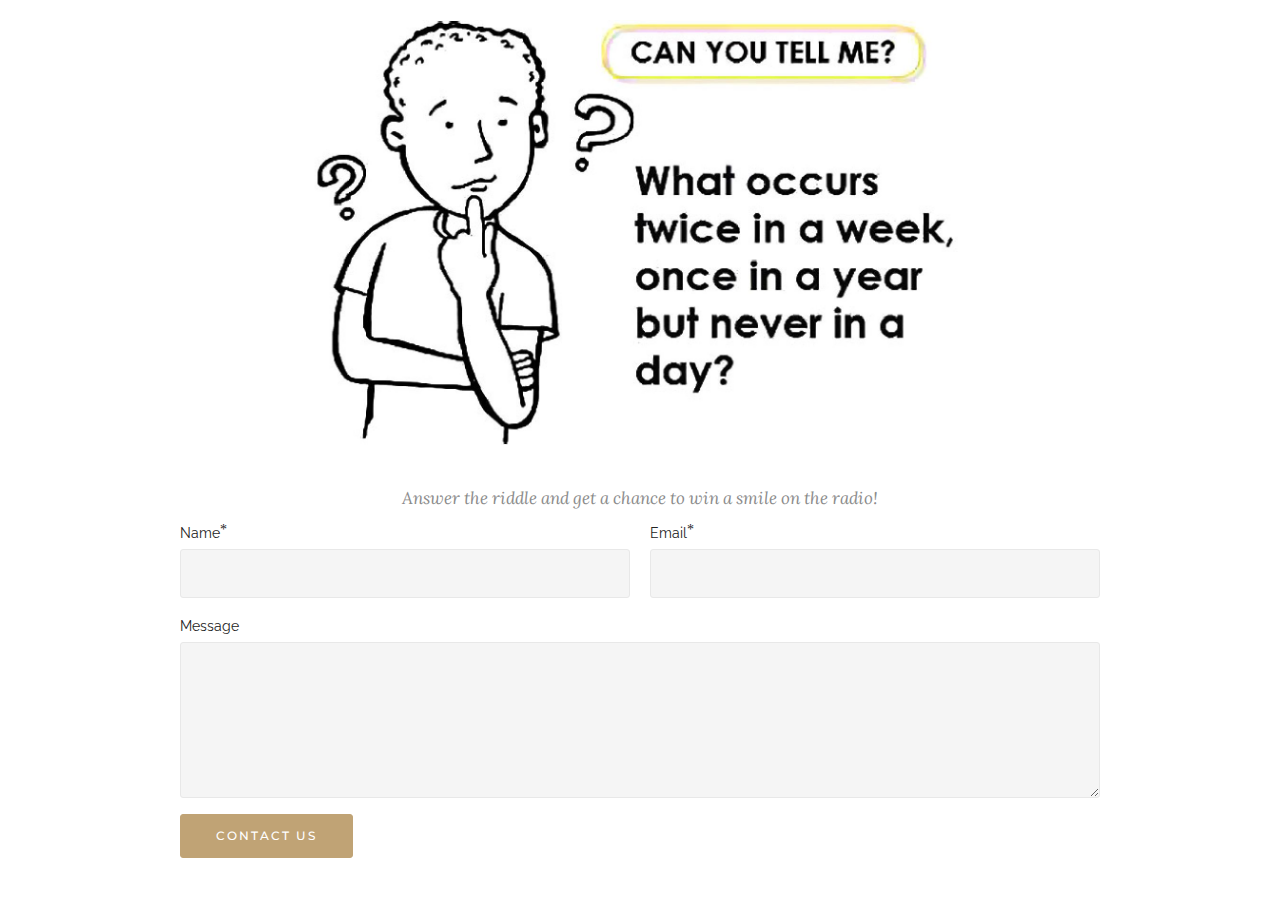
==== index.html @ 9e2e5d33 "create github pages" ====
<!DOCTYPE html>
<html>
<head>
  <!-- Site made with Mobirise Website Builder v3.9.2, https://mobirise.com -->
  <meta charset="UTF-8">
  <meta http-equiv="X-UA-Compatible" content="IE=edge">
  <meta name="generator" content="Mobirise v3.9.2, mobirise.com">
  <meta name="viewport" content="width=device-width, initial-scale=1">
  <link rel="shortcut icon" href="assets/images/logo.png" type="image/x-icon">
  <meta name="description" content="">
  
  <link rel="stylesheet" href="https://fonts.googleapis.com/css?family=Lora:400,700,400italic,700italic&amp;subset=latin">
  <link rel="stylesheet" href="https://fonts.googleapis.com/css?family=Montserrat:400,700">
  <link rel="stylesheet" href="https://fonts.googleapis.com/css?family=Raleway:100,100i,200,200i,300,300i,400,400i,500,500i,600,600i,700,700i,800,800i,900,900i">
  <link rel="stylesheet" href="assets/bootstrap-material-design-font/css/material.css">
  <link rel="stylesheet" href="assets/tether/tether.min.css">
  <link rel="stylesheet" href="assets/bootstrap/css/bootstrap.min.css">
  <link rel="stylesheet" href="assets/animate.css/animate.min.css">
  <link rel="stylesheet" href="assets/theme/css/style.css">
  <link rel="stylesheet" href="assets/mobirise/css/mbr-additional.css" type="text/css">
  
  
  
</head>
<body>
<section class="mbr-section mbr-section__container" id="image2-9" style="background-color: rgb(255, 255, 255); padding-top: 20px; padding-bottom: 0px;">
    <div class="container">
        <div class="row">
            <div class="col-xs-12">
                <figure class="mbr-figure">
                    <div><img src="assets/images/maths-picture-riddle-2-1400x893-50.jpg"></div>

                    

                </figure>
            </div>
        </div>
    </div>
</section>

<section class="engine"><a rel="external" href="https://mobirise.com">simple bootstrap website development software</a></section><section class="mbr-section" id="form1-a" style="background-color: rgb(255, 255, 255); padding-top: 40px; padding-bottom: 40px;">
    
    <div class="mbr-section mbr-section__container mbr-section__container--middle">
        <div class="container">
            <div class="row">
                <div class="col-xs-12 text-xs-center">
                    
                    <small class="mbr-section-subtitle">Answer the riddle and get a chance to win a smile on the radio!</small>
                </div>
            </div>
        </div>
    </div>
    <div class="mbr-section mbr-section-nopadding">
        <div class="container">
            <div class="row">
                <div class="col-xs-12 col-lg-10 col-lg-offset-1" data-form-type="formoid">


                    <div data-form-alert="true">
                        <div hidden="" data-form-alert-success="true" class="alert alert-form alert-success text-xs-center">Thanks for filling out form!</div>
                    </div>


                    <form action="https://mobirise.com/" method="post" data-form-title="FB riddle">

                        <input type="hidden" value="AtvTv/DSl94Gba7X67uUliCZtLLraRaxAmw75QgpPXgRv7i35AnPhquK64DOUz+htpgj+fxmVCdy1/+mXZyTJsW4uxUCZgLERECbXjyo+VyXpaiPn65mN90lAnyjS4QY" data-form-email="true">

                        <div class="row row-sm-offset">

                            <div class="col-xs-12 col-md-6">
                                <div class="form-group">
                                    <label class="form-control-label" for="form1-a-name">Name<span class="form-asterisk">*</span></label>
                                    <input type="text" class="form-control" name="name" required="" data-form-field="Name" id="form1-a-name">
                                </div>
                            </div>

                            <div class="col-xs-12 col-md-6">
                                <div class="form-group">
                                    <label class="form-control-label" for="form1-a-email">Email<span class="form-asterisk">*</span></label>
                                    <input type="email" class="form-control" name="email" required="" data-form-field="Email" id="form1-a-email">
                                </div>
                            </div>

                            

                        </div>

                        <div class="form-group">
                            <label class="form-control-label" for="form1-a-message">Message</label>
                            <textarea class="form-control" name="message" rows="7" data-form-field="Message" id="form1-a-message"></textarea>
                        </div>

                        <div><button type="submit" class="btn btn-primary">CONTACT US</button></div>

                    </form>
                </div>
            </div>
        </div>
    </div>
</section>


  <script src="assets/web/assets/jquery/jquery.min.js"></script>
  <script src="assets/tether/tether.min.js"></script>
  <script src="assets/bootstrap/js/bootstrap.min.js"></script>
  <script src="assets/smooth-scroll/SmoothScroll.js"></script>
  <script src="assets/viewportChecker/jquery.viewportchecker.js"></script>
  <script src="assets/theme/js/script.js"></script>
  <script src="assets/formoid/formoid.min.js"></script>
  
  
  <input name="animation" type="hidden">
  </body>
</html>
---- assets/bootstrap-material-design-font/css/material.css ----
@font-face {
  font-family: 'Material-Design-Icons';
  src: url('../fonts/Material-Design-Icons.eot?3ocs8m');
  src: url('../fonts/Material-Design-Icons.eot?#iefix3ocs8m') format('embedded-opentype'), url('../fonts/Material-Design-Icons.woff?3ocs8m') format('woff'), url('../fonts/Material-Design-Icons.ttf?3ocs8m') format('truetype'), url('../fonts/Material-Design-Icons.svg?3ocs8m#Material-Design-Icons') format('svg');
  font-weight: normal;
  font-style: normal;
}
[class^="mdi-"],
[class*="mdi-"] {
  speak: none;
  display: inline-block;
  font-style: normal;
  font-variant:normal;
  font-weight:normal;
  /*font-size:24px;*/
  line-height:1;
  font-family:'Material-Design-Icons' !important;
  text-rendering: auto;
  
  -webkit-font-smoothing: antialiased;
  -moz-osx-font-smoothing: grayscale;
  -webkit-transform: translate(0, 0);
      -ms-transform: translate(0, 0);
          transform: translate(0, 0);
}
[class^="mdi-"]:before,
[class*="mdi-"]:before {
  display: inline-block;
  speak: none;
  text-decoration: inherit;
}
[class^="mdi-"].pull-left,
[class*="mdi-"].pull-left {
  margin-right: .3em;
}
[class^="mdi-"].pull-right,
[class*="mdi-"].pull-right {
  margin-left: .3em;
}
[class^="mdi-"].mdi-lg:before,
[class*="mdi-"].mdi-lg:before,
[class^="mdi-"].mdi-lg:after,
[class*="mdi-"].mdi-lg:after {
  font-size: 1.33333333em;
  line-height: 0.75em;
  vertical-align: -15%;
}
[class^="mdi-"].mdi-2x:before,
[class*="mdi-"].mdi-2x:before,
[class^="mdi-"].mdi-2x:after,
[class*="mdi-"].mdi-2x:after {
  font-size: 2em;
}
[class^="mdi-"].mdi-3x:before,
[class*="mdi-"].mdi-3x:before,
[class^="mdi-"].mdi-3x:after,
[class*="mdi-"].mdi-3x:after {
  font-size: 3em;
}
[class^="mdi-"].mdi-4x:before,
[class*="mdi-"].mdi-4x:before,
[class^="mdi-"].mdi-4x:after,
[class*="mdi-"].mdi-4x:after {
  font-size: 4em;
}
[class^="mdi-"].mdi-5x:before,
[class*="mdi-"].mdi-5x:before,
[class^="mdi-"].mdi-5x:after,
[class*="mdi-"].mdi-5x:after {
  font-size: 5em;
}
[class^="mdi-device-signal-cellular-"]:after,
[class^="mdi-device-battery-"]:after,
[class^="mdi-device-battery-charging-"]:after,
[class^="mdi-device-signal-cellular-connected-no-internet-"]:after,
[class^="mdi-device-signal-wifi-"]:after,
[class^="mdi-device-signal-wifi-statusbar-not-connected"]:after,
.mdi-device-network-wifi:after {
  opacity: .3;
  position: absolute;
  left: 0;
  top: 0;
  z-index: 1;
  display: inline-block;
  speak: none;
  text-decoration: inherit;
}
[class^="mdi-device-signal-cellular-"]:after {
  content: "\e758";
}
[class^="mdi-device-battery-"]:after {
  content: "\e735";
}
[class^="mdi-device-battery-charging-"]:after {
  content: "\e733";
}
[class^="mdi-device-signal-cellular-connected-no-internet-"]:after {
  content: "\e75d";
}
[class^="mdi-device-signal-wifi-"]:after,
.mdi-device-network-wifi:after {
  content: "\e765";
}
[class^="mdi-device-signal-wifi-statusbasr-not-connected"]:after {
  content: "\e8f7";
}
.mdi-device-signal-cellular-off:after,
.mdi-device-signal-cellular-null:after,
.mdi-device-signal-cellular-no-sim:after,
.mdi-device-signal-wifi-off:after,
.mdi-device-signal-wifi-4-bar:after,
.mdi-device-signal-cellular-4-bar:after,
.mdi-device-battery-alert:after,
.mdi-device-signal-cellular-connected-no-internet-4-bar:after,
.mdi-device-battery-std:after,
.mdi-device-battery-full .mdi-device-battery-unknown:after {
  content: "";
}
.mdi-fw {
  width: 1.28571429em;
  text-align: center;
}
.mdi-ul {
  padding-left: 0;
  margin-left: 2.14285714em;
  list-style-type: none;
}
.mdi-ul > li {
  position: relative;
}
.mdi-li {
  position: absolute;
  left: -2.14285714em;
  width: 2.14285714em;
  top: 0.14285714em;
  text-align: center;
}
.mdi-li.mdi-lg {
  left: -1.85714286em;
}
.mdi-border {
  padding: .2em .25em .15em;
  border: solid 0.08em #eeeeee;
  border-radius: .1em;
}
.mdi-spin {
  -webkit-animation: mdi-spin 2s infinite linear;
  animation: mdi-spin 2s infinite linear;
  -webkit-transform-origin: 50% 50%;
  -ms-transform-origin: 50% 50%;
      transform-origin: 50% 50%;
}
.mdi-pulse {
  -webkit-animation: mdi-spin 1s steps(8) infinite;
  animation: mdi-spin 1s steps(8) infinite;
  -webkit-transform-origin: 50% 50%;
  -ms-transform-origin: 50% 50%;
      transform-origin: 50% 50%;
}
@-webkit-keyframes mdi-spin {
  0% {
    -webkit-transform: rotate(0deg);
    transform: rotate(0deg);
  }
  100% {
    -webkit-transform: rotate(359deg);
    transform: rotate(359deg);
  }
}
@keyframes mdi-spin {
  0% {
    -webkit-transform: rotate(0deg);
    transform: rotate(0deg);
  }
  100% {
    -webkit-transform: rotate(359deg);
    transform: rotate(359deg);
  }
}
.mdi-rotate-90 {
  filter: progid:DXImageTransform.Microsoft.BasicImage(rotation=1);
  -webkit-transform: rotate(90deg);
  -ms-transform: rotate(90deg);
  transform: rotate(90deg);
}
.mdi-rotate-180 {
  filter: progid:DXImageTransform.Microsoft.BasicImage(rotation=2);
  -webkit-transform: rotate(180deg);
  -ms-transform: rotate(180deg);
  transform: rotate(180deg);
}
.mdi-rotate-270 {
  filter: progid:DXImageTransform.Microsoft.BasicImage(rotation=3);
  -webkit-transform: rotate(270deg);
  -ms-transform: rotate(270deg);
  transform: rotate(270deg);
}
.mdi-flip-horizontal {
  filter: progid:DXImageTransform.Microsoft.BasicImage(rotation=0, mirror=1);
  -webkit-transform: scale(-1, 1);
  -ms-transform: scale(-1, 1);
  transform: scale(-1, 1);
}
.mdi-flip-vertical {
  filter: progid:DXImageTransform.Microsoft.BasicImage(rotation=2, mirror=1);
  -webkit-transform: scale(1, -1);
  -ms-transform: scale(1, -1);
  transform: scale(1, -1);
}
:root .mdi-rotate-90,
:root .mdi-rotate-180,
:root .mdi-rotate-270,
:root .mdi-flip-horizontal,
:root .mdi-flip-vertical {
  -webkit-filter: none;
          filter: none;
}
.mdi-stack {
  position: relative;
  display: inline-block;
  width: 2em;
  height: 2em;
  line-height: 2em;
  vertical-align: middle;
}
.mdi-stack-1x,
.mdi-stack-2x {
  position: absolute;
  left: 0;
  width: 100%;
  text-align: center;
}
.mdi-stack-1x {
  line-height: inherit;
}
.mdi-stack-2x {
  font-size: 2em;
}
.mdi-inverse {
  color: #ffffff;
}
/* Start Icons */
.mdi-action-3d-rotation:before {
  content: "\e600";
}
.mdi-action-accessibility:before {
  content: "\e601";
}
.mdi-action-account-balance-wallet:before {
  content: "\e602";
}
.mdi-action-account-balance:before {
  content: "\e603";
}
.mdi-action-account-box:before {
  content: "\e604";
}
.mdi-action-account-child:before {
  content: "\e605";
}
.mdi-action-account-circle:before {
  content: "\e606";
}
.mdi-action-add-shopping-cart:before {
  content: "\e607";
}
.mdi-action-alarm-add:before {
  content: "\e608";
}
.mdi-action-alarm-off:before {
  content: "\e609";
}
.mdi-action-alarm-on:before {
  content: "\e60a";
}
.mdi-action-alarm:before {
  content: "\e60b";
}
.mdi-action-android:before {
  content: "\e60c";
}
.mdi-action-announcement:before {
  content: "\e60d";
}
.mdi-action-aspect-ratio:before {
  content: "\e60e";
}
.mdi-action-assessment:before {
  content: "\e60f";
}
.mdi-action-assignment-ind:before {
  content: "\e610";
}
.mdi-action-assignment-late:before {
  content: "\e611";
}
.mdi-action-assignment-return:before {
  content: "\e612";
}
.mdi-action-assignment-returned:before {
  content: "\e613";
}
.mdi-action-assignment-turned-in:before {
  content: "\e614";
}
.mdi-action-assignment:before {
  content: "\e615";
}
.mdi-action-autorenew:before {
  content: "\e616";
}
.mdi-action-backup:before {
  content: "\e617";
}
.mdi-action-book:before {
  content: "\e618";
}
.mdi-action-bookmark-outline:before {
  content: "\e619";
}
.mdi-action-bookmark:before {
  content: "\e61a";
}
.mdi-action-bug-report:before {
  content: "\e61b";
}
.mdi-action-cached:before {
  content: "\e61c";
}
.mdi-action-check-circle:before {
  content: "\e61d";
}
.mdi-action-class:before {
  content: "\e61e";
}
.mdi-action-credit-card:before {
  content: "\e61f";
}
.mdi-action-dashboard:before {
  content: "\e620";
}
.mdi-action-delete:before {
  content: "\e621";
}
.mdi-action-description:before {
  content: "\e622";
}
.mdi-action-dns:before {
  content: "\e623";
}
.mdi-action-done-all:before {
  content: "\e624";
}
.mdi-action-done:before {
  content: "\e625";
}
.mdi-action-event:before {
  content: "\e626";
}
.mdi-action-exit-to-app:before {
  content: "\e627";
}
.mdi-action-explore:before {
  content: "\e628";
}
.mdi-action-extension:before {
  content: "\e629";
}
.mdi-action-face-unlock:before {
  content: "\e62a";
}
.mdi-action-favorite-outline:before {
  content: "\e62b";
}
.mdi-action-favorite:before {
  content: "\e62c";
}
.mdi-action-find-in-page:before {
  content: "\e62d";
}
.mdi-action-find-replace:before {
  content: "\e62e";
}
.mdi-action-flip-to-back:before {
  content: "\e62f";
}
.mdi-action-flip-to-front:before {
  content: "\e630";
}
.mdi-action-get-app:before {
  content: "\e631";
}
.mdi-action-grade:before {
  content: "\e632";
}
.mdi-action-group-work:before {
  content: "\e633";
}
.mdi-action-help:before {
  content: "\e634";
}
.mdi-action-highlight-remove:before {
  content: "\e635";
}
.mdi-action-history:before {
  content: "\e636";
}
.mdi-action-home:before {
  content: "\e637";
}
.mdi-action-https:before {
  content: "\e638";
}
.mdi-action-info-outline:before {
  content: "\e639";
}
.mdi-action-info:before {
  content: "\e63a";
}
.mdi-action-input:before {
  content: "\e63b";
}
.mdi-action-invert-colors:before {
  content: "\e63c";
}
.mdi-action-label-outline:before {
  content: "\e63d";
}
.mdi-action-label:before {
  content: "\e63e";
}
.mdi-action-language:before {
  content: "\e63f";
}
.mdi-action-launch:before {
  content: "\e640";
}
.mdi-action-list:before {
  content: "\e641";
}
.mdi-action-lock-open:before {
  content: "\e642";
}
.mdi-action-lock-outline:before {
  content: "\e643";
}
.mdi-action-lock:before {
  content: "\e644";
}
.mdi-action-loyalty:before {
  content: "\e645";
}
.mdi-action-markunread-mailbox:before {
  content: "\e646";
}
.mdi-action-note-add:before {
  content: "\e647";
}
.mdi-action-open-in-browser:before {
  content: "\e648";
}
.mdi-action-open-in-new:before {
  content: "\e649";
}
.mdi-action-open-with:before {
  content: "\e64a";
}
.mdi-action-pageview:before {
  content: "\e64b";
}
.mdi-action-payment:before {
  content: "\e64c";
}
.mdi-action-perm-camera-mic:before {
  content: "\e64d";
}
.mdi-action-perm-contact-cal:before {
  content: "\e64e";
}
.mdi-action-perm-data-setting:before {
  content: "\e64f";
}
.mdi-action-perm-device-info:before {
  content: "\e650";
}
.mdi-action-perm-identity:before {
  content: "\e651";
}
.mdi-action-perm-media:before {
  content: "\e652";
}
.mdi-action-perm-phone-msg:before {
  content: "\e653";
}
.mdi-action-perm-scan-wifi:before {
  content: "\e654";
}
.mdi-action-picture-in-picture:before {
  content: "\e655";
}
.mdi-action-polymer:before {
  content: "\e656";
}
.mdi-action-print:before {
  content: "\e657";
}
.mdi-action-query-builder:before {
  content: "\e658";
}
.mdi-action-question-answer:before {
  content: "\e659";
}
.mdi-action-receipt:before {
  content: "\e65a";
}
.mdi-action-redeem:before {
  content: "\e65b";
}
.mdi-action-reorder:before {
  content: "\e65c";
}
.mdi-action-report-problem:before {
  content: "\e65d";
}
.mdi-action-restore:before {
  content: "\e65e";
}
.mdi-action-room:before {
  content: "\e65f";
}
.mdi-action-schedule:before {
  content: "\e660";
}
.mdi-action-search:before {
  content: "\e661";
}
.mdi-action-settings-applications:before {
  content: "\e662";
}
.mdi-action-settings-backup-restore:before {
  content: "\e663";
}
.mdi-action-settings-bluetooth:before {
  content: "\e664";
}
.mdi-action-settings-cell:before {
  content: "\e665";
}
.mdi-action-settings-display:before {
  content: "\e666";
}
.mdi-action-settings-ethernet:before {
  content: "\e667";
}
.mdi-action-settings-input-antenna:before {
  content: "\e668";
}
.mdi-action-settings-input-component:before {
  content: "\e669";
}
.mdi-action-settings-input-composite:before {
  content: "\e66a";
}
.mdi-action-settings-input-hdmi:before {
  content: "\e66b";
}
.mdi-action-settings-input-svideo:before {
  content: "\e66c";
}
.mdi-action-settings-overscan:before {
  content: "\e66d";
}
.mdi-action-settings-phone:before {
  content: "\e66e";
}
.mdi-action-settings-power:before {
  content: "\e66f";
}
.mdi-action-settings-remote:before {
  content: "\e670";
}
.mdi-action-settings-voice:before {
  content: "\e671";
}
.mdi-action-settings:before {
  content: "\e672";
}
.mdi-action-shop-two:before {
  content: "\e673";
}
.mdi-action-shop:before {
  content: "\e674";
}
.mdi-action-shopping-basket:before {
  content: "\e675";
}
.mdi-action-shopping-cart:before {
  content: "\e676";
}
.mdi-action-speaker-notes:before {
  content: "\e677";
}
.mdi-action-spellcheck:before {
  content: "\e678";
}
.mdi-action-star-rate:before {
  content: "\e679";
}
.mdi-action-stars:before {
  content: "\e67a";
}
.mdi-action-store:before {
  content: "\e67b";
}
.mdi-action-subject:before {
  content: "\e67c";
}
.mdi-action-supervisor-account:before {
  content: "\e67d";
}
.mdi-action-swap-horiz:before {
  content: "\e67e";
}
.mdi-action-swap-vert-circle:before {
  content: "\e67f";
}
.mdi-action-swap-vert:before {
  content: "\e680";
}
.mdi-action-system-update-tv:before {
  content: "\e681";
}
.mdi-action-tab-unselected:before {
  content: "\e682";
}
.mdi-action-tab:before {
  content: "\e683";
}
.mdi-action-theaters:before {
  content: "\e684";
}
.mdi-action-thumb-down:before {
  content: "\e685";
}
.mdi-action-thumb-up:before {
  content: "\e686";
}
.mdi-action-thumbs-up-down:before {
  content: "\e687";
}
.mdi-action-toc:before {
  content: "\e688";
}
.mdi-action-today:before {
  content: "\e689";
}
.mdi-action-track-changes:before {
  content: "\e68a";
}
.mdi-action-translate:before {
  content: "\e68b";
}
.mdi-action-trending-down:before {
  content: "\e68c";
}
.mdi-action-trending-neutral:before {
  content: "\e68d";
}
.mdi-action-trending-up:before {
  content: "\e68e";
}
.mdi-action-turned-in-not:before {
  content: "\e68f";
}
.mdi-action-turned-in:before {
  content: "\e690";
}
.mdi-action-verified-user:before {
  content: "\e691";
}
.mdi-action-view-agenda:before {
  content: "\e692";
}
.mdi-action-view-array:before {
  content: "\e693";
}
.mdi-action-view-carousel:before {
  content: "\e694";
}
.mdi-action-view-column:before {
  content: "\e695";
}
.mdi-action-view-day:before {
  content: "\e696";
}
.mdi-action-view-headline:before {
  content: "\e697";
}
.mdi-action-view-list:before {
  content: "\e698";
}
.mdi-action-view-module:before {
  content: "\e699";
}
.mdi-action-view-quilt:before {
  content: "\e69a";
}
.mdi-action-view-stream:before {
  content: "\e69b";
}
.mdi-action-view-week:before {
  content: "\e69c";
}
.mdi-action-visibility-off:before {
  content: "\e69d";
}
.mdi-action-visibility:before {
  content: "\e69e";
}
.mdi-action-wallet-giftcard:before {
  content: "\e69f";
}
.mdi-action-wallet-membership:before {
  content: "\e6a0";
}
.mdi-action-wallet-travel:before {
  content: "\e6a1";
}
.mdi-action-work:before {
  content: "\e6a2";
}
.mdi-alert-error:before {
  content: "\e6a3";
}
.mdi-alert-warning:before {
  content: "\e6a4";
}
.mdi-av-album:before {
  content: "\e6a5";
}
.mdi-av-closed-caption:before {
  content: "\e6a6";
}
.mdi-av-equalizer:before {
  content: "\e6a7";
}
.mdi-av-explicit:before {
  content: "\e6a8";
}
.mdi-av-fast-forward:before {
  content: "\e6a9";
}
.mdi-av-fast-rewind:before {
  content: "\e6aa";
}
.mdi-av-games:before {
  content: "\e6ab";
}
.mdi-av-hearing:before {
  content: "\e6ac";
}
.mdi-av-high-quality:before {
  content: "\e6ad";
}
.mdi-av-loop:before {
  content: "\e6ae";
}
.mdi-av-mic-none:before {
  content: "\e6af";
}
.mdi-av-mic-off:before {
  content: "\e6b0";
}
.mdi-av-mic:before {
  content: "\e6b1";
}
.mdi-av-movie:before {
  content: "\e6b2";
}
.mdi-av-my-library-add:before {
  content: "\e6b3";
}
.mdi-av-my-library-books:before {
  content: "\e6b4";
}
.mdi-av-my-library-music:before {
  content: "\e6b5";
}
.mdi-av-new-releases:before {
  content: "\e6b6";
}
.mdi-av-not-interested:before {
  content: "\e6b7";
}
.mdi-av-pause-circle-fill:before {
  content: "\e6b8";
}
.mdi-av-pause-circle-outline:before {
  content: "\e6b9";
}
.mdi-av-pause:before {
  content: "\e6ba";
}
.mdi-av-play-arrow:before {
  content: "\e6bb";
}
.mdi-av-play-circle-fill:before {
  content: "\e6bc";
}
.mdi-av-play-circle-outline:before {
  content: "\e6bd";
}
.mdi-av-play-shopping-bag:before {
  content: "\e6be";
}
.mdi-av-playlist-add:before {
  content: "\e6bf";
}
.mdi-av-queue-music:before {
  content: "\e6c0";
}
.mdi-av-queue:before {
  content: "\e6c1";
}
.mdi-av-radio:before {
  content: "\e6c2";
}
.mdi-av-recent-actors:before {
  content: "\e6c3";
}
.mdi-av-repeat-one:before {
  content: "\e6c4";
}
.mdi-av-repeat:before {
  content: "\e6c5";
}
.mdi-av-replay:before {
  content: "\e6c6";
}
.mdi-av-shuffle:before {
  content: "\e6c7";
}
.mdi-av-skip-next:before {
  content: "\e6c8";
}
.mdi-av-skip-previous:before {
  content: "\e6c9";
}
.mdi-av-snooze:before {
  content: "\e6ca";
}
.mdi-av-stop:before {
  content: "\e6cb";
}
.mdi-av-subtitles:before {
  content: "\e6cc";
}
.mdi-av-surround-sound:before {
  content: "\e6cd";
}
.mdi-av-timer:before {
  content: "\e6ce";
}
.mdi-av-video-collection:before {
  content: "\e6cf";
}
.mdi-av-videocam-off:before {
  content: "\e6d0";
}
.mdi-av-videocam:before {
  content: "\e6d1";
}
.mdi-av-volume-down:before {
  content: "\e6d2";
}
.mdi-av-volume-mute:before {
  content: "\e6d3";
}
.mdi-av-volume-off:before {
  content: "\e6d4";
}
.mdi-av-volume-up:before {
  content: "\e6d5";
}
.mdi-av-web:before {
  content: "\e6d6";
}
.mdi-communication-business:before {
  content: "\e6d7";
}
.mdi-communication-call-end:before {
  content: "\e6d8";
}
.mdi-communication-call-made:before {
  content: "\e6d9";
}
.mdi-communication-call-merge:before {
  content: "\e6da";
}
.mdi-communication-call-missed:before {
  content: "\e6db";
}
.mdi-communication-call-received:before {
  content: "\e6dc";
}
.mdi-communication-call-split:before {
  content: "\e6dd";
}
.mdi-communication-call:before {
  content: "\e6de";
}
.mdi-communication-chat:before {
  content: "\e6df";
}
.mdi-communication-clear-all:before {
  content: "\e6e0";
}
.mdi-communication-comment:before {
  content: "\e6e1";
}
.mdi-communication-contacts:before {
  content: "\e6e2";
}
.mdi-communication-dialer-sip:before {
  content: "\e6e3";
}
.mdi-communication-dialpad:before {
  content: "\e6e4";
}
.mdi-communication-dnd-on:before {
  content: "\e6e5";
}
.mdi-communication-email:before {
  content: "\e6e6";
}
.mdi-communication-forum:before {
  content: "\e6e7";
}
.mdi-communication-import-export:before {
  content: "\e6e8";
}
.mdi-communication-invert-colors-off:before {
  content: "\e6e9";
}
.mdi-communication-invert-colors-on:before {
  content: "\e6ea";
}
.mdi-communication-live-help:before {
  content: "\e6eb";
}
.mdi-communication-location-off:before {
  content: "\e6ec";
}
.mdi-communication-location-on:before {
  content: "\e6ed";
}
.mdi-communication-message:before {
  content: "\e6ee";
}
.mdi-communication-messenger:before {
  content: "\e6ef";
}
.mdi-communication-no-sim:before {
  content: "\e6f0";
}
.mdi-communication-phone:before {
  content: "\e6f1";
}
.mdi-communication-portable-wifi-off:before {
  content: "\e6f2";
}
.mdi-communication-quick-contacts-dialer:before {
  content: "\e6f3";
}
.mdi-communication-quick-contacts-mail:before {
  content: "\e6f4";
}
.mdi-communication-ring-volume:before {
  content: "\e6f5";
}
.mdi-communication-stay-current-landscape:before {
  content: "\e6f6";
}
.mdi-communication-stay-current-portrait:before {
  content: "\e6f7";
}
.mdi-communication-stay-primary-landscape:before {
  content: "\e6f8";
}
.mdi-communication-stay-primary-portrait:before {
  content: "\e6f9";
}
.mdi-communication-swap-calls:before {
  content: "\e6fa";
}
.mdi-communication-textsms:before {
  content: "\e6fb";
}
.mdi-communication-voicemail:before {
  content: "\e6fc";
}
.mdi-communication-vpn-key:before {
  content: "\e6fd";
}
.mdi-content-add-box:before {
  content: "\e6fe";
}
.mdi-content-add-circle-outline:before {
  content: "\e6ff";
}
.mdi-content-add-circle:before {
  content: "\e700";
}
.mdi-content-add:before {
  content: "\e701";
}
.mdi-content-archive:before {
  content: "\e702";
}
.mdi-content-backspace:before {
  content: "\e703";
}
.mdi-content-block:before {
  content: "\e704";
}
.mdi-content-clear:before {
  content: "\e705";
}
.mdi-content-content-copy:before {
  content: "\e706";
}
.mdi-content-content-cut:before {
  content: "\e707";
}
.mdi-content-content-paste:before {
  content: "\e708";
}
.mdi-content-create:before {
  content: "\e709";
}
.mdi-content-drafts:before {
  content: "\e70a";
}
.mdi-content-filter-list:before {
  content: "\e70b";
}
.mdi-content-flag:before {
  content: "\e70c";
}
.mdi-content-forward:before {
  content: "\e70d";
}
.mdi-content-gesture:before {
  content: "\e70e";
}
.mdi-content-inbox:before {
  content: "\e70f";
}
.mdi-content-link:before {
  content: "\e710";
}
.mdi-content-mail:before {
  content: "\e711";
}
.mdi-content-markunread:before {
  content: "\e712";
}
.mdi-content-redo:before {
  content: "\e713";
}
.mdi-content-remove-circle-outline:before {
  content: "\e714";
}
.mdi-content-remove-circle:before {
  content: "\e715";
}
.mdi-content-remove:before {
  content: "\e716";
}
.mdi-content-reply-all:before {
  content: "\e717";
}
.mdi-content-reply:before {
  content: "\e718";
}
.mdi-content-report:before {
  content: "\e719";
}
.mdi-content-save:before {
  content: "\e71a";
}
.mdi-content-select-all:before {
  content: "\e71b";
}
.mdi-content-send:before {
  content: "\e71c";
}
.mdi-content-sort:before {
  content: "\e71d";
}
.mdi-content-text-format:before {
  content: "\e71e";
}
.mdi-content-undo:before {
  content: "\e71f";
}
.mdi-editor-attach-file:before {
  content: "\e776";
}
.mdi-editor-attach-money:before {
  content: "\e777";
}
.mdi-editor-border-all:before {
  content: "\e778";
}
.mdi-editor-border-bottom:before {
  content: "\e779";
}
.mdi-editor-border-clear:before {
  content: "\e77a";
}
.mdi-editor-border-color:before {
  content: "\e77b";
}
.mdi-editor-border-horizontal:before {
  content: "\e77c";
}
.mdi-editor-border-inner:before {
  content: "\e77d";
}
.mdi-editor-border-left:before {
  content: "\e77e";
}
.mdi-editor-border-outer:before {
  content: "\e77f";
}
.mdi-editor-border-right:before {
  content: "\e780";
}
.mdi-editor-border-style:before {
  content: "\e781";
}
.mdi-editor-border-top:before {
  content: "\e782";
}
.mdi-editor-border-vertical:before {
  content: "\e783";
}
.mdi-editor-format-align-center:before {
  content: "\e784";
}
.mdi-editor-format-align-justify:before {
  content: "\e785";
}
.mdi-editor-format-align-left:before {
  content: "\e786";
}
.mdi-editor-format-align-right:before {
  content: "\e787";
}
.mdi-editor-format-bold:before {
  content: "\e788";
}
.mdi-editor-format-clear:before {
  content: "\e789";
}
.mdi-editor-format-color-fill:before {
  content: "\e78a";
}
.mdi-editor-format-color-reset:before {
  content: "\e78b";
}
.mdi-editor-format-color-text:before {
  content: "\e78c";
}
.mdi-editor-format-indent-decrease:before {
  content: "\e78d";
}
.mdi-editor-format-indent-increase:before {
  content: "\e78e";
}
.mdi-editor-format-italic:before {
  content: "\e78f";
}
.mdi-editor-format-line-spacing:before {
  content: "\e790";
}
.mdi-editor-format-list-bulleted:before {
  content: "\e791";
}
.mdi-editor-format-list-numbered:before {
  content: "\e792";
}
.mdi-editor-format-paint:before {
  content: "\e793";
}
.mdi-editor-format-quote:before {
  content: "\e794";
}
.mdi-editor-format-size:before {
  content: "\e795";
}
.mdi-editor-format-strikethrough:before {
  content: "\e796";
}
.mdi-editor-format-textdirection-l-to-r:before {
  content: "\e797";
}
.mdi-editor-format-textdirection-r-to-l:before {
  content: "\e798";
}
.mdi-editor-format-underline:before {
  content: "\e799";
}
.mdi-editor-functions:before {
  content: "\e79a";
}
.mdi-editor-insert-chart:before {
  content: "\e79b";
}
.mdi-editor-insert-comment:before {
  content: "\e79c";
}
.mdi-editor-insert-drive-file:before {
  content: "\e79d";
}
.mdi-editor-insert-emoticon:before {
  content: "\e79e";
}
.mdi-editor-insert-invitation:before {
  content: "\e79f";
}
.mdi-editor-insert-link:before {
  content: "\e7a0";
}
.mdi-editor-insert-photo:before {
  content: "\e7a1";
}
.mdi-editor-merge-type:before {
  content: "\e7a2";
}
.mdi-editor-mode-comment:before {
  content: "\e7a3";
}
.mdi-editor-mode-edit:before {
  content: "\e7a4";
}
.mdi-editor-publish:before {
  content: "\e7a5";
}
.mdi-editor-vertical-align-bottom:before {
  content: "\e7a6";
}
.mdi-editor-vertical-align-center:before {
  content: "\e7a7";
}
.mdi-editor-vertical-align-top:before {
  content: "\e7a8";
}
.mdi-editor-wrap-text:before {
  content: "\e7a9";
}
.mdi-file-attachment:before {
  content: "\e7aa";
}
.mdi-file-cloud-circle:before {
  content: "\e7ab";
}
.mdi-file-cloud-done:before {
  content: "\e7ac";
}
.mdi-file-cloud-download:before {
  content: "\e7ad";
}
.mdi-file-cloud-off:before {
  content: "\e7ae";
}
.mdi-file-cloud-queue:before {
  content: "\e7af";
}
.mdi-file-cloud-upload:before {
  content: "\e7b0";
}
.mdi-file-cloud:before {
  content: "\e7b1";
}
.mdi-file-file-download:before {
  content: "\e7b2";
}
.mdi-file-file-upload:before {
  content: "\e7b3";
}
.mdi-file-folder-open:before {
  content: "\e7b4";
}
.mdi-file-folder-shared:before {
  content: "\e7b5";
}
.mdi-file-folder:before {
  content: "\e7b6";
}
.mdi-device-access-alarm:before {
  content: "\e720";
}
.mdi-device-access-alarms:before {
  content: "\e721";
}
.mdi-device-access-time:before {
  content: "\e722";
}
.mdi-device-add-alarm:before {
  content: "\e723";
}
.mdi-device-airplanemode-off:before {
  content: "\e724";
}
.mdi-device-airplanemode-on:before {
  content: "\e725";
}
.mdi-device-battery-20:before {
  content: "\e726";
}
.mdi-device-battery-30:before {
  content: "\e727";
}
.mdi-device-battery-50:before {
  content: "\e728";
}
.mdi-device-battery-60:before {
  content: "\e729";
}
.mdi-device-battery-80:before {
  content: "\e72a";
}
.mdi-device-battery-90:before {
  content: "\e72b";
}
.mdi-device-battery-alert:before {
  content: "\e72c";
}
.mdi-device-battery-charging-20:before {
  content: "\e72d";
}
.mdi-device-battery-charging-30:before {
  content: "\e72e";
}
.mdi-device-battery-charging-50:before {
  content: "\e72f";
}
.mdi-device-battery-charging-60:before {
  content: "\e730";
}
.mdi-device-battery-charging-80:before {
  content: "\e731";
}
.mdi-device-battery-charging-90:before {
  content: "\e732";
}
.mdi-device-battery-charging-full:before {
  content: "\e733";
}
.mdi-device-battery-full:before {
  content: "\e734";
}
.mdi-device-battery-std:before {
  content: "\e735";
}
.mdi-device-battery-unknown:before {
  content: "\e736";
}
.mdi-device-bluetooth-connected:before {
  content: "\e737";
}
.mdi-device-bluetooth-disabled:before {
  content: "\e738";
}
.mdi-device-bluetooth-searching:before {
  content: "\e739";
}
.mdi-device-bluetooth:before {
  content: "\e73a";
}
.mdi-device-brightness-auto:before {
  content: "\e73b";
}
.mdi-device-brightness-high:before {
  content: "\e73c";
}
.mdi-device-brightness-low:before {
  content: "\e73d";
}
.mdi-device-brightness-medium:before {
  content: "\e73e";
}
.mdi-device-data-usage:before {
  content: "\e73f";
}
.mdi-device-developer-mode:before {
  content: "\e740";
}
.mdi-device-devices:before {
  content: "\e741";
}
.mdi-device-dvr:before {
  content: "\e742";
}
.mdi-device-gps-fixed:before {
  content: "\e743";
}
.mdi-device-gps-not-fixed:before {
  content: "\e744";
}
.mdi-device-gps-off:before {
  content: "\e745";
}
.mdi-device-location-disabled:before {
  content: "\e746";
}
.mdi-device-location-searching:before {
  content: "\e747";
}
.mdi-device-multitrack-audio:before {
  content: "\e748";
}
.mdi-device-network-cell:before {
  content: "\e749";
}
.mdi-device-network-wifi:before {
  content: "\e74a";
}
.mdi-device-nfc:before {
  content: "\e74b";
}
.mdi-device-now-wallpaper:before {
  content: "\e74c";
}
.mdi-device-now-widgets:before {
  content: "\e74d";
}
.mdi-device-screen-lock-landscape:before {
  content: "\e74e";
}
.mdi-device-screen-lock-portrait:before {
  content: "\e74f";
}
.mdi-device-screen-lock-rotation:before {
  content: "\e750";
}
.mdi-device-screen-rotation:before {
  content: "\e751";
}
.mdi-device-sd-storage:before {
  content: "\e752";
}
.mdi-device-settings-system-daydream:before {
  content: "\e753";
}
.mdi-device-signal-cellular-0-bar:before {
  content: "\e754";
}
.mdi-device-signal-cellular-1-bar:before {
  content: "\e755";
}
.mdi-device-signal-cellular-2-bar:before {
  content: "\e756";
}
.mdi-device-signal-cellular-3-bar:before {
  content: "\e757";
}
.mdi-device-signal-cellular-4-bar:before {
  content: "\e758";
}
.mdi-signal-wifi-statusbar-connected-no-internet-after:before {
  content: "\e8f6";
}
.mdi-device-signal-cellular-connected-no-internet-0-bar:before {
  content: "\e759";
}
.mdi-device-signal-cellular-connected-no-internet-1-bar:before {
  content: "\e75a";
}
.mdi-device-signal-cellular-connected-no-internet-2-bar:before {
  content: "\e75b";
}
.mdi-device-signal-cellular-connected-no-internet-3-bar:before {
  content: "\e75c";
}
.mdi-device-signal-cellular-connected-no-internet-4-bar:before {
  content: "\e75d";
}
.mdi-device-signal-cellular-no-sim:before {
  content: "\e75e";
}
.mdi-device-signal-cellular-null:before {
  content: "\e75f";
}
.mdi-device-signal-cellular-off:before {
  content: "\e760";
}
.mdi-device-signal-wifi-0-bar:before {
  content: "\e761";
}
.mdi-device-signal-wifi-1-bar:before {
  content: "\e762";
}
.mdi-device-signal-wifi-2-bar:before {
  content: "\e763";
}
.mdi-device-signal-wifi-3-bar:before {
  content: "\e764";
}
.mdi-device-signal-wifi-4-bar:before {
  content: "\e765";
}
.mdi-device-signal-wifi-off:before {
  content: "\e766";
}
.mdi-device-signal-wifi-statusbar-1-bar:before {
  content: "\e767";
}
.mdi-device-signal-wifi-statusbar-2-bar:before {
  content: "\e768";
}
.mdi-device-signal-wifi-statusbar-3-bar:before {
  content: "\e769";
}
.mdi-device-signal-wifi-statusbar-4-bar:before {
  content: "\e76a";
}
.mdi-device-signal-wifi-statusbar-connected-no-internet-:before {
  content: "\e76b";
}
.mdi-device-signal-wifi-statusbar-connected-no-internet:before {
  content: "\e76f";
}
.mdi-device-signal-wifi-statusbar-connected-no-internet-2:before {
  content: "\e76c";
}
.mdi-device-signal-wifi-statusbar-connected-no-internet-3:before {
  content: "\e76d";
}
.mdi-device-signal-wifi-statusbar-connected-no-internet-4:before {
  content: "\e76e";
}
.mdi-signal-wifi-statusbar-not-connected-after:before {
  content: "\e8f7";
}
.mdi-device-signal-wifi-statusbar-not-connected:before {
  content: "\e770";
}
.mdi-device-signal-wifi-statusbar-null:before {
  content: "\e771";
}
.mdi-device-storage:before {
  content: "\e772";
}
.mdi-device-usb:before {
  content: "\e773";
}
.mdi-device-wifi-lock:before {
  content: "\e774";
}
.mdi-device-wifi-tethering:before {
  content: "\e775";
}
.mdi-hardware-cast-connected:before {
  content: "\e7b7";
}
.mdi-hardware-cast:before {
  content: "\e7b8";
}
.mdi-hardware-computer:before {
  content: "\e7b9";
}
.mdi-hardware-desktop-mac:before {
  content: "\e7ba";
}
.mdi-hardware-desktop-windows:before {
  content: "\e7bb";
}
.mdi-hardware-dock:before {
  content: "\e7bc";
}
.mdi-hardware-gamepad:before {
  content: "\e7bd";
}
.mdi-hardware-headset-mic:before {
  content: "\e7be";
}
.mdi-hardware-headset:before {
  content: "\e7bf";
}
.mdi-hardware-keyboard-alt:before {
  content: "\e7c0";
}
.mdi-hardware-keyboard-arrow-down:before {
  content: "\e7c1";
}
.mdi-hardware-keyboard-arrow-left:before {
  content: "\e7c2";
}
.mdi-hardware-keyboard-arrow-right:before {
  content: "\e7c3";
}
.mdi-hardware-keyboard-arrow-up:before {
  content: "\e7c4";
}
.mdi-hardware-keyboard-backspace:before {
  content: "\e7c5";
}
.mdi-hardware-keyboard-capslock:before {
  content: "\e7c6";
}
.mdi-hardware-keyboard-control:before {
  content: "\e7c7";
}
.mdi-hardware-keyboard-hide:before {
  content: "\e7c8";
}
.mdi-hardware-keyboard-return:before {
  content: "\e7c9";
}
.mdi-hardware-keyboard-tab:before {
  content: "\e7ca";
}
.mdi-hardware-keyboard-voice:before {
  content: "\e7cb";
}
.mdi-hardware-keyboard:before {
  content: "\e7cc";
}
.mdi-hardware-laptop-chromebook:before {
  content: "\e7cd";
}
.mdi-hardware-laptop-mac:before {
  content: "\e7ce";
}
.mdi-hardware-laptop-windows:before {
  content: "\e7cf";
}
.mdi-hardware-laptop:before {
  content: "\e7d0";
}
.mdi-hardware-memory:before {
  content: "\e7d1";
}
.mdi-hardware-mouse:before {
  content: "\e7d2";
}
.mdi-hardware-phone-android:before {
  content: "\e7d3";
}
.mdi-hardware-phone-iphone:before {
  content: "\e7d4";
}
.mdi-hardware-phonelink-off:before {
  content: "\e7d5";
}
.mdi-hardware-phonelink:before {
  content: "\e7d6";
}
.mdi-hardware-security:before {
  content: "\e7d7";
}
.mdi-hardware-sim-card:before {
  content: "\e7d8";
}
.mdi-hardware-smartphone:before {
  content: "\e7d9";
}
.mdi-hardware-speaker:before {
  content: "\e7da";
}
.mdi-hardware-tablet-android:before {
  content: "\e7db";
}
.mdi-hardware-tablet-mac:before {
  content: "\e7dc";
}
.mdi-hardware-tablet:before {
  content: "\e7dd";
}
.mdi-hardware-tv:before {
  content: "\e7de";
}
.mdi-hardware-watch:before {
  content: "\e7df";
}
.mdi-image-add-to-photos:before {
  content: "\e7e0";
}
.mdi-image-adjust:before {
  content: "\e7e1";
}
.mdi-image-assistant-photo:before {
  content: "\e7e2";
}
.mdi-image-audiotrack:before {
  content: "\e7e3";
}
.mdi-image-blur-circular:before {
  content: "\e7e4";
}
.mdi-image-blur-linear:before {
  content: "\e7e5";
}
.mdi-image-blur-off:before {
  content: "\e7e6";
}
.mdi-image-blur-on:before {
  content: "\e7e7";
}
.mdi-image-brightness-1:before {
  content: "\e7e8";
}
.mdi-image-brightness-2:before {
  content: "\e7e9";
}
.mdi-image-brightness-3:before {
  content: "\e7ea";
}
.mdi-image-brightness-4:before {
  content: "\e7eb";
}
.mdi-image-brightness-5:before {
  content: "\e7ec";
}
.mdi-image-brightness-6:before {
  content: "\e7ed";
}
.mdi-image-brightness-7:before {
  content: "\e7ee";
}
.mdi-image-brush:before {
  content: "\e7ef";
}
.mdi-image-camera-alt:before {
  content: "\e7f0";
}
.mdi-image-camera-front:before {
  content: "\e7f1";
}
.mdi-image-camera-rear:before {
  content: "\e7f2";
}
.mdi-image-camera-roll:before {
  content: "\e7f3";
}
.mdi-image-camera:before {
  content: "\e7f4";
}
.mdi-image-center-focus-strong:before {
  content: "\e7f5";
}
.mdi-image-center-focus-weak:before {
  content: "\e7f6";
}
.mdi-image-collections:before {
  content: "\e7f7";
}
.mdi-image-color-lens:before {
  content: "\e7f8";
}
.mdi-image-colorize:before {
  content: "\e7f9";
}
.mdi-image-compare:before {
  content: "\e7fa";
}
.mdi-image-control-point-duplicate:before {
  content: "\e7fb";
}
.mdi-image-control-point:before {
  content: "\e7fc";
}
.mdi-image-crop-3-2:before {
  content: "\e7fd";
}
.mdi-image-crop-5-4:before {
  content: "\e7fe";
}
.mdi-image-crop-7-5:before {
  content: "\e7ff";
}
.mdi-image-crop-16-9:before {
  content: "\e800";
}
.mdi-image-crop-din:before {
  content: "\e801";
}
.mdi-image-crop-free:before {
  content: "\e802";
}
.mdi-image-crop-landscape:before {
  content: "\e803";
}
.mdi-image-crop-original:before {
  content: "\e804";
}
.mdi-image-crop-portrait:before {
  content: "\e805";
}
.mdi-image-crop-square:before {
  content: "\e806";
}
.mdi-image-crop:before {
  content: "\e807";
}
.mdi-image-dehaze:before {
  content: "\e808";
}
.mdi-image-details:before {
  content: "\e809";
}
.mdi-image-edit:before {
  content: "\e80a";
}
.mdi-image-exposure-minus-1:before {
  content: "\e80b";
}
.mdi-image-exposure-minus-2:before {
  content: "\e80c";
}
.mdi-image-exposure-plus-1:before {
  content: "\e80d";
}
.mdi-image-exposure-plus-2:before {
  content: "\e80e";
}
.mdi-image-exposure-zero:before {
  content: "\e80f";
}
.mdi-image-exposure:before {
  content: "\e810";
}
.mdi-image-filter-1:before {
  content: "\e811";
}
.mdi-image-filter-2:before {
  content: "\e812";
}
.mdi-image-filter-3:before {
  content: "\e813";
}
.mdi-image-filter-4:before {
  content: "\e814";
}
.mdi-image-filter-5:before {
  content: "\e815";
}
.mdi-image-filter-6:before {
  content: "\e816";
}
.mdi-image-filter-7:before {
  content: "\e817";
}
.mdi-image-filter-8:before {
  content: "\e818";
}
.mdi-image-filter-9-plus:before {
  content: "\e819";
}
.mdi-image-filter-9:before {
  content: "\e81a";
}
.mdi-image-filter-b-and-w:before {
  content: "\e81b";
}
.mdi-image-filter-center-focus:before {
  content: "\e81c";
}
.mdi-image-filter-drama:before {
  content: "\e81d";
}
.mdi-image-filter-frames:before {
  content: "\e81e";
}
.mdi-image-filter-hdr:before {
  content: "\e81f";
}
.mdi-image-filter-none:before {
  content: "\e820";
}
.mdi-image-filter-tilt-shift:before {
  content: "\e821";
}
.mdi-image-filter-vintage:before {
  content: "\e822";
}
.mdi-image-filter:before {
  content: "\e823";
}
.mdi-image-flare:before {
  content: "\e824";
}
.mdi-image-flash-auto:before {
  content: "\e825";
}
.mdi-image-flash-off:before {
  content: "\e826";
}
.mdi-image-flash-on:before {
  content: "\e827";
}
.mdi-image-flip:before {
  content: "\e828";
}
.mdi-image-gradient:before {
  content: "\e829";
}
.mdi-image-grain:before {
  content: "\e82a";
}
.mdi-image-grid-off:before {
  content: "\e82b";
}
.mdi-image-grid-on:before {
  content: "\e82c";
}
.mdi-image-hdr-off:before {
  content: "\e82d";
}
.mdi-image-hdr-on:before {
  content: "\e82e";
}
.mdi-image-hdr-strong:before {
  content: "\e82f";
}
.mdi-image-hdr-weak:before {
  content: "\e830";
}
.mdi-image-healing:before {
  content: "\e831";
}
.mdi-image-image-aspect-ratio:before {
  content: "\e832";
}
.mdi-image-image:before {
  content: "\e833";
}
.mdi-image-iso:before {
  content: "\e834";
}
.mdi-image-landscape:before {
  content: "\e835";
}
.mdi-image-leak-add:before {
  content: "\e836";
}
.mdi-image-leak-remove:before {
  content: "\e837";
}
.mdi-image-lens:before {
  content: "\e838";
}
.mdi-image-looks-3:before {
  content: "\e839";
}
.mdi-image-looks-4:before {
  content: "\e83a";
}
.mdi-image-looks-5:before {
  content: "\e83b";
}
.mdi-image-looks-6:before {
  content: "\e83c";
}
.mdi-image-looks-one:before {
  content: "\e83d";
}
.mdi-image-looks-two:before {
  content: "\e83e";
}
.mdi-image-looks:before {
  content: "\e83f";
}
.mdi-image-loupe:before {
  content: "\e840";
}
.mdi-image-movie-creation:before {
  content: "\e841";
}
.mdi-image-nature-people:before {
  content: "\e842";
}
.mdi-image-nature:before {
  content: "\e843";
}
.mdi-image-navigate-before:before {
  content: "\e844";
}
.mdi-image-navigate-next:before {
  content: "\e845";
}
.mdi-image-palette:before {
  content: "\e846";
}
.mdi-image-panorama-fisheye:before {
  content: "\e847";
}
.mdi-image-panorama-horizontal:before {
  content: "\e848";
}
.mdi-image-panorama-vertical:before {
  content: "\e849";
}
.mdi-image-panorama-wide-angle:before {
  content: "\e84a";
}
.mdi-image-panorama:before {
  content: "\e84b";
}
.mdi-image-photo-album:before {
  content: "\e84c";
}
.mdi-image-photo-camera:before {
  content: "\e84d";
}
.mdi-image-photo-library:before {
  content: "\e84e";
}
.mdi-image-photo:before {
  content: "\e84f";
}
.mdi-image-portrait:before {
  content: "\e850";
}
.mdi-image-remove-red-eye:before {
  content: "\e851";
}
.mdi-image-rotate-left:before {
  content: "\e852";
}
.mdi-image-rotate-right:before {
  content: "\e853";
}
.mdi-image-slideshow:before {
  content: "\e854";
}
.mdi-image-straighten:before {
  content: "\e855";
}
.mdi-image-style:before {
  content: "\e856";
}
.mdi-image-switch-camera:before {
  content: "\e857";
}
.mdi-image-switch-video:before {
  content: "\e858";
}
.mdi-image-tag-faces:before {
  content: "\e859";
}
.mdi-image-texture:before {
  content: "\e85a";
}
.mdi-image-timelapse:before {
  content: "\e85b";
}
.mdi-image-timer-3:before {
  content: "\e85c";
}
.mdi-image-timer-10:before {
  content: "\e85d";
}
.mdi-image-timer-auto:before {
  content: "\e85e";
}
.mdi-image-timer-off:before {
  content: "\e85f";
}
.mdi-image-timer:before {
  content: "\e860";
}
.mdi-image-tonality:before {
  content: "\e861";
}
.mdi-image-transform:before {
  content: "\e862";
}
.mdi-image-tune:before {
  content: "\e863";
}
.mdi-image-wb-auto:before {
  content: "\e864";
}
.mdi-image-wb-cloudy:before {
  content: "\e865";
}
.mdi-image-wb-incandescent:before {
  content: "\e866";
}
.mdi-image-wb-irradescent:before {
  content: "\e867";
}
.mdi-image-wb-sunny:before {
  content: "\e868";
}
.mdi-maps-beenhere:before {
  content: "\e869";
}
.mdi-maps-directions-bike:before {
  content: "\e86a";
}
.mdi-maps-directions-bus:before {
  content: "\e86b";
}
.mdi-maps-directions-car:before {
  content: "\e86c";
}
.mdi-maps-directions-ferry:before {
  content: "\e86d";
}
.mdi-maps-directions-subway:before {
  content: "\e86e";
}
.mdi-maps-directions-train:before {
  content: "\e86f";
}
.mdi-maps-directions-transit:before {
  content: "\e870";
}
.mdi-maps-directions-walk:before {
  content: "\e871";
}
.mdi-maps-directions:before {
  content: "\e872";
}
.mdi-maps-flight:before {
  content: "\e873";
}
.mdi-maps-hotel:before {
  content: "\e874";
}
.mdi-maps-layers-clear:before {
  content: "\e875";
}
.mdi-maps-layers:before {
  content: "\e876";
}
.mdi-maps-local-airport:before {
  content: "\e877";
}
.mdi-maps-local-atm:before {
  content: "\e878";
}
.mdi-maps-local-attraction:before {
  content: "\e879";
}
.mdi-maps-local-bar:before {
  content: "\e87a";
}
.mdi-maps-local-cafe:before {
  content: "\e87b";
}
.mdi-maps-local-car-wash:before {
  content: "\e87c";
}
.mdi-maps-local-convenience-store:before {
  content: "\e87d";
}
.mdi-maps-local-drink:before {
  content: "\e87e";
}
.mdi-maps-local-florist:before {
  content: "\e87f";
}
.mdi-maps-local-gas-station:before {
  content: "\e880";
}
.mdi-maps-local-grocery-store:before {
  content: "\e881";
}
.mdi-maps-local-hospital:before {
  content: "\e882";
}
.mdi-maps-local-hotel:before {
  content: "\e883";
}
.mdi-maps-local-laundry-service:before {
  content: "\e884";
}
.mdi-maps-local-library:before {
  content: "\e885";
}
.mdi-maps-local-mall:before {
  content: "\e886";
}
.mdi-maps-local-movies:before {
  content: "\e887";
}
.mdi-maps-local-offer:before {
  content: "\e888";
}
.mdi-maps-local-parking:before {
  content: "\e889";
}
.mdi-maps-local-pharmacy:before {
  content: "\e88a";
}
.mdi-maps-local-phone:before {
  content: "\e88b";
}
.mdi-maps-local-pizza:before {
  content: "\e88c";
}
.mdi-maps-local-play:before {
  content: "\e88d";
}
.mdi-maps-local-post-office:before {
  content: "\e88e";
}
.mdi-maps-local-print-shop:before {
  content: "\e88f";
}
.mdi-maps-local-restaurant:before {
  content: "\e890";
}
.mdi-maps-local-see:before {
  content: "\e891";
}
.mdi-maps-local-shipping:before {
  content: "\e892";
}
.mdi-maps-local-taxi:before {
  content: "\e893";
}
.mdi-maps-location-history:before {
  content: "\e894";
}
.mdi-maps-map:before {
  content: "\e895";
}
.mdi-maps-my-location:before {
  content: "\e896";
}
.mdi-maps-navigation:before {
  content: "\e897";
}
.mdi-maps-pin-drop:before {
  content: "\e898";
}
.mdi-maps-place:before {
  content: "\e899";
}
.mdi-maps-rate-review:before {
  content: "\e89a";
}
.mdi-maps-restaurant-menu:before {
  content: "\e89b";
}
.mdi-maps-satellite:before {
  content: "\e89c";
}
.mdi-maps-store-mall-directory:before {
  content: "\e89d";
}
.mdi-maps-terrain:before {
  content: "\e89e";
}
.mdi-maps-traffic:before {
  content: "\e89f";
}
.mdi-navigation-apps:before {
  content: "\e8a0";
}
.mdi-navigation-arrow-back:before {
  content: "\e8a1";
}
.mdi-navigation-arrow-drop-down-circle:before {
  content: "\e8a2";
}
.mdi-navigation-arrow-drop-down:before {
  content: "\e8a3";
}
.mdi-navigation-arrow-drop-up:before {
  content: "\e8a4";
}
.mdi-navigation-arrow-forward:before {
  content: "\e8a5";
}
.mdi-navigation-cancel:before {
  content: "\e8a6";
}
.mdi-navigation-check:before {
  content: "\e8a7";
}
.mdi-navigation-chevron-left:before {
  content: "\e8a8";
}
.mdi-navigation-chevron-right:before {
  content: "\e8a9";
}
.mdi-navigation-close:before {
  content: "\e8aa";
}
.mdi-navigation-expand-less:before {
  content: "\e8ab";
}
.mdi-navigation-expand-more:before {
  content: "\e8ac";
}
.mdi-navigation-fullscreen-exit:before {
  content: "\e8ad";
}
.mdi-navigation-fullscreen:before {
  content: "\e8ae";
}
.mdi-navigation-menu:before {
  content: "\e8af";
}
.mdi-navigation-more-horiz:before {
  content: "\e8b0";
}
.mdi-navigation-more-vert:before {
  content: "\e8b1";
}
.mdi-navigation-refresh:before {
  content: "\e8b2";
}
.mdi-navigation-unfold-less:before {
  content: "\e8b3";
}
.mdi-navigation-unfold-more:before {
  content: "\e8b4";
}
.mdi-notification-adb:before {
  content: "\e8b5";
}
.mdi-notification-bluetooth-audio:before {
  content: "\e8b6";
}
.mdi-notification-disc-full:before {
  content: "\e8b7";
}
.mdi-notification-dnd-forwardslash:before {
  content: "\e8b8";
}
.mdi-notification-do-not-disturb:before {
  content: "\e8b9";
}
.mdi-notification-drive-eta:before {
  content: "\e8ba";
}
.mdi-notification-event-available:before {
  content: "\e8bb";
}
.mdi-notification-event-busy:before {
  content: "\e8bc";
}
.mdi-notification-event-note:before {
  content: "\e8bd";
}
.mdi-notification-folder-special:before {
  content: "\e8be";
}
.mdi-notification-mms:before {
  content: "\e8bf";
}
.mdi-notification-more:before {
  content: "\e8c0";
}
.mdi-notification-network-locked:before {
  content: "\e8c1";
}
.mdi-notification-phone-bluetooth-speaker:before {
  content: "\e8c2";
}
.mdi-notification-phone-forwarded:before {
  content: "\e8c3";
}
.mdi-notification-phone-in-talk:before {
  content: "\e8c4";
}
.mdi-notification-phone-locked:before {
  content: "\e8c5";
}
.mdi-notification-phone-missed:before {
  content: "\e8c6";
}
.mdi-notification-phone-paused:before {
  content: "\e8c7";
}
.mdi-notification-play-download:before {
  content: "\e8c8";
}
.mdi-notification-play-install:before {
  content: "\e8c9";
}
.mdi-notification-sd-card:before {
  content: "\e8ca";
}
.mdi-notification-sim-card-alert:before {
  content: "\e8cb";
}
.mdi-notification-sms-failed:before {
  content: "\e8cc";
}
.mdi-notification-sms:before {
  content: "\e8cd";
}
.mdi-notification-sync-disabled:before {
  content: "\e8ce";
}
.mdi-notification-sync-problem:before {
  content: "\e8cf";
}
.mdi-notification-sync:before {
  content: "\e8d0";
}
.mdi-notification-system-update:before {
  content: "\e8d1";
}
.mdi-notification-tap-and-play:before {
  content: "\e8d2";
}
.mdi-notification-time-to-leave:before {
  content: "\e8d3";
}
.mdi-notification-vibration:before {
  content: "\e8d4";
}
.mdi-notification-voice-chat:before {
  content: "\e8d5";
}
.mdi-notification-vpn-lock:before {
  content: "\e8d6";
}
.mdi-social-cake:before {
  content: "\e8d7";
}
.mdi-social-domain:before {
  content: "\e8d8";
}
.mdi-social-group-add:before {
  content: "\e8d9";
}
.mdi-social-group:before {
  content: "\e8da";
}
.mdi-social-location-city:before {
  content: "\e8db";
}
.mdi-social-mood:before {
  content: "\e8dc";
}
.mdi-social-notifications-none:before {
  content: "\e8dd";
}
.mdi-social-notifications-off:before {
  content: "\e8de";
}
.mdi-social-notifications-on:before {
  content: "\e8df";
}
.mdi-social-notifications-paused:before {
  content: "\e8e0";
}
.mdi-social-notifications:before {
  content: "\e8e1";
}
.mdi-social-pages:before {
  content: "\e8e2";
}
.mdi-social-party-mode:before {
  content: "\e8e3";
}
.mdi-social-people-outline:before {
  content: "\e8e4";
}
.mdi-social-people:before {
  content: "\e8e5";
}
.mdi-social-person-add:before {
  content: "\e8e6";
}
.mdi-social-person-outline:before {
  content: "\e8e7";
}
.mdi-social-person:before {
  content: "\e8e8";
}
.mdi-social-plus-one:before {
  content: "\e8e9";
}
.mdi-social-poll:before {
  content: "\e8ea";
}
.mdi-social-public:before {
  content: "\e8eb";
}
.mdi-social-school:before {
  content: "\e8ec";
}
.mdi-social-share:before {
  content: "\e8ed";
}
.mdi-social-whatshot:before {
  content: "\e8ee";
}
.mdi-toggle-check-box-outline-blank:before {
  content: "\e8ef";
}
.mdi-toggle-check-box:before {
  content: "\e8f0";
}
.mdi-toggle-radio-button-off:before {
  content: "\e8f1";
}
.mdi-toggle-radio-button-on:before {
  content: "\e8f2";
}
.mdi-toggle-star-half:before {
  content: "\e8f3";
}
.mdi-toggle-star-outline:before {
  content: "\e8f4";
}
.mdi-toggle-star:before {
  content: "\e8f5";
}
---- assets/mobirise/css/mbr-additional.css ----
@import url(https://fonts.googleapis.com/css?family=Montserrat:400,700);
@import url(https://fonts.googleapis.com/css?family=Lora:400,700);
@import url(https://fonts.googleapis.com/css?family=Raleway:400,300,700);



body,
input,
textarea,
.mbr-company .list-group-text {
  font-family: 'Raleway', sans-serif;
}
.mbr-footer-content li,
.mbr-footer .mbr-contacts li {
  font-family: 'Raleway', sans-serif;
}
.btn,
.alert,
h1,
h2,
h3,
h4,
h5,
h6,
.h1,
.h2,
.h3,
.h4,
.h5,
.h6,
.display-1,
.display-2,
.display-3,
.display-4,
.mbr-figure .mbr-figure-caption,
.mbr-gallery-title,
.mbr-map [data-state-details],
.mbr-price {
  font-family: 'Montserrat', sans-serif;
}
.mbr-footer-content h1,
.mbr-footer .mbr-contacts h1,
.mbr-footer-content h2,
.mbr-footer .mbr-contacts h2,
.mbr-footer-content h3,
.mbr-footer .mbr-contacts h3,
.mbr-footer-content h4,
.mbr-footer .mbr-contacts h4,
.mbr-footer-content p strong,
.mbr-footer .mbr-contacts p strong,
.mbr-footer-content strong,
.mbr-footer .mbr-contacts strong {
  font-family: 'Montserrat', sans-serif;
}
.btn-sm,
.lead a,
.lead blockquote,
.mbr-section-subtitle,
.mbr-section-hero .mbr-section-lead,
.mbr-cards .card-subtitle,
.mbr-testimonial .card-block {
  font-family: 'Lora', serif;
}
.mbr-author-name {
  font-family: 'Montserrat', sans-serif;
}
.mbr-author-desc {
  font-family: 'Lora', serif;
}
.mbr-plan-title {
  font-family: 'Montserrat', sans-serif;
}
.mbr-plan-subtitle,
.mbr-plan-price-desc {
  font-family: 'Lora', serif;
}
.bg-primary {
  background-color: #c0a375 !important;
}
.bg-success {
  background-color: #90a878 !important;
}
.bg-info {
  background-color: #7e9b9f !important;
}
.bg-warning {
  background-color: #f3c649 !important;
}
.bg-danger {
  background-color: #f28281 !important;
}
.btn-primary {
  background-color: #c0a375;
  border-color: #c0a375;
  color: #ffffff;
}
.btn-primary:hover,
.btn-primary:focus,
.btn-primary.focus,
.btn-primary:active,
.btn-primary.active {
  color: #ffffff;
  background-color: #a07e49;
  border-color: #a07e49;
}
.btn-primary.disabled,
.btn-primary:disabled {
  color: #ffffff !important;
  background-color: #a07e49 !important;
  border-color: #a07e49 !important;
}
.btn-secondary {
  background-color: #bfcecb;
  border-color: #bfcecb;
  color: #ffffff;
}
.btn-secondary:hover,
.btn-secondary:focus,
.btn-secondary.focus,
.btn-secondary:active,
.btn-secondary.active {
  color: #ffffff;
  background-color: #94ada8;
  border-color: #94ada8;
}
.btn-secondary.disabled,
.btn-secondary:disabled {
  color: #ffffff !important;
  background-color: #94ada8 !important;
  border-color: #94ada8 !important;
}
.btn-info {
  background-color: #7e9b9f;
  border-color: #7e9b9f;
  color: #ffffff;
}
.btn-info:hover,
.btn-info:focus,
.btn-info.focus,
.btn-info:active,
.btn-info.active {
  color: #ffffff;
  background-color: #597478;
  border-color: #597478;
}
.btn-info.disabled,
.btn-info:disabled {
  color: #ffffff !important;
  background-color: #597478 !important;
  border-color: #597478 !important;
}
.btn-success {
  background-color: #90a878;
  border-color: #90a878;
  color: #ffffff;
}
.btn-success:hover,
.btn-success:focus,
.btn-success.focus,
.btn-success:active,
.btn-success.active {
  color: #ffffff;
  background-color: #6a8153;
  border-color: #6a8153;
}
.btn-success.disabled,
.btn-success:disabled {
  color: #ffffff !important;
  background-color: #6a8153 !important;
  border-color: #6a8153 !important;
}
.btn-warning {
  background-color: #f3c649;
  border-color: #f3c649;
  color: #ffffff;
}
.btn-warning:hover,
.btn-warning:focus,
.btn-warning.focus,
.btn-warning:active,
.btn-warning.active {
  color: #ffffff;
  background-color: #e1a90f;
  border-color: #e1a90f;
}
.btn-warning.disabled,
.btn-warning:disabled {
  color: #ffffff !important;
  background-color: #e1a90f !important;
  border-color: #e1a90f !important;
}
.btn-danger {
  background-color: #f28281;
  border-color: #f28281;
  color: #ffffff;
}
.btn-danger:hover,
.btn-danger:focus,
.btn-danger.focus,
.btn-danger:active,
.btn-danger.active {
  color: #ffffff;
  background-color: #eb3d3c;
  border-color: #eb3d3c;
}
.btn-danger.disabled,
.btn-danger:disabled {
  color: #ffffff !important;
  background-color: #eb3d3c !important;
  border-color: #eb3d3c !important;
}
.btn-primary-outline {
  background: none;
  border-color: #8e7041;
  color: #8e7041;
}
.btn-primary-outline:hover,
.btn-primary-outline:focus,
.btn-primary-outline.focus,
.btn-primary-outline:active,
.btn-primary-outline.active {
  color: #ffffff;
  background-color: #c0a375;
  border-color: #c0a375;
}
.btn-primary-outline.disabled,
.btn-primary-outline:disabled {
  color: #ffffff !important;
  background-color: #c0a375 !important;
  border-color: #c0a375 !important;
}
.btn-secondary-outline {
  background: none;
  border-color: #85a29c;
  color: #85a29c;
}
.btn-secondary-outline:hover,
.btn-secondary-outline:focus,
.btn-secondary-outline.focus,
.btn-secondary-outline:active,
.btn-secondary-outline.active {
  color: #ffffff;
  background-color: #bfcecb;
  border-color: #bfcecb;
}
.btn-secondary-outline.disabled,
.btn-secondary-outline:disabled {
  color: #ffffff !important;
  background-color: #bfcecb !important;
  border-color: #bfcecb !important;
}
.btn-info-outline {
  background: none;
  border-color: #4e6669;
  color: #4e6669;
}
.btn-info-outline:hover,
.btn-info-outline:focus,
.btn-info-outline.focus,
.btn-info-outline:active,
.btn-info-outline.active {
  color: #ffffff;
  background-color: #7e9b9f;
  border-color: #7e9b9f;
}
.btn-info-outline.disabled,
.btn-info-outline:disabled {
  color: #ffffff !important;
  background-color: #7e9b9f !important;
  border-color: #7e9b9f !important;
}
.btn-success-outline {
  background: none;
  border-color: #5d7149;
  color: #5d7149;
}
.btn-success-outline:hover,
.btn-success-outline:focus,
.btn-success-outline.focus,
.btn-success-outline:active,
.btn-success-outline.active {
  color: #ffffff;
  background-color: #90a878;
  border-color: #90a878;
}
.btn-success-outline.disabled,
.btn-success-outline:disabled {
  color: #ffffff !important;
  background-color: #90a878 !important;
  border-color: #90a878 !important;
}
.btn-warning-outline {
  background: none;
  border-color: #c9970d;
  color: #c9970d;
}
.btn-warning-outline:hover,
.btn-warning-outline:focus,
.btn-warning-outline.focus,
.btn-warning-outline:active,
.btn-warning-outline.active {
  color: #ffffff;
  background-color: #f3c649;
  border-color: #f3c649;
}
.btn-warning-outline.disabled,
.btn-warning-outline:disabled {
  color: #ffffff !important;
  background-color: #f3c649 !important;
  border-color: #f3c649 !important;
}
.btn-danger-outline {
  background: none;
  border-color: #e82625;
  color: #e82625;
}
.btn-danger-outline:hover,
.btn-danger-outline:focus,
.btn-danger-outline.focus,
.btn-danger-outline:active,
.btn-danger-outline.active {
  color: #ffffff;
  background-color: #f28281;
  border-color: #f28281;
}
.btn-danger-outline.disabled,
.btn-danger-outline:disabled {
  color: #ffffff !important;
  background-color: #f28281 !important;
  border-color: #f28281 !important;
}
.text-primary {
  color: #c0a375 !important;
}
.text-success {
  color: #90a878 !important;
}
.text-info {
  color: #7e9b9f !important;
}
.text-warning {
  color: #f3c649 !important;
}
.text-danger {
  color: #f28281 !important;
}
.alert-success {
  background-color: #90a878;
}
.alert-info {
  background-color: #7e9b9f;
}
.alert-warning {
  background-color: #f3c649;
}
.alert-danger {
  background-color: #f28281;
}
.btn-social {
  border-color: #c0a375;
}
.btn-social:hover {
  background: #c0a375;
}
.mbr-company .list-group-item.active .list-group-text {
  color: #c0a375;
}
.mbr-footer p a,
.mbr-footer ul a {
  color: #c0a375;
}
.mbr-footer-content li::before,
.mbr-footer .mbr-contacts li::before {
  background: #c0a375;
}
.mbr-footer-content li a:hover,
.mbr-footer .mbr-contacts li a:hover {
  color: #c0a375;
}
.lead a,
.lead a:hover {
  color: #c0a375;
}
.lead blockquote {
  border-color: #c0a375;
}
.mbr-plan-header.bg-primary .mbr-plan-subtitle,
.mbr-plan-header.bg-primary .mbr-plan-price-desc {
  color: #e8ddcd;
}
.mbr-plan-header.bg-success .mbr-plan-subtitle,
.mbr-plan-header.bg-success .mbr-plan-price-desc {
  color: #d0dac6;
}
.mbr-plan-header.bg-info .mbr-plan-subtitle,
.mbr-plan-header.bg-info .mbr-plan-price-desc {
  color: #c7d4d5;
}
.mbr-plan-header.bg-warning .mbr-plan-subtitle,
.mbr-plan-header.bg-warning .mbr-plan-price-desc {
  color: #ffffff;
}
.mbr-plan-header.bg-danger .mbr-plan-subtitle,
.mbr-plan-header.bg-danger .mbr-plan-price-desc {
  color: #ffffff;
}
.mbr-small-footer a,
.mbr-gallery-filter li:hover {
  color: #c0a375;
}
.scrollToTop_wraper {
  opacity: 0 !important;
}
.extCountdown1 .number,
.extCountdown2 .number {
  font-family: 'Montserrat', sans-serif;
}
.extCountdown1 .period,
.extCountdown2 .period {
  font-family: 'Lora', serif;
}
.extCountdown1 .dot,
.extCountdown2 .dot {
  font-family: 'Montserrat', sans-serif;
}
.features6 .feature-subtitle {
  font-family: 'Lora', serif;
}
.features6 .feature-title {
  font-family: 'Montserrat', sans-serif;
}
.features6 .description {
  font-family: 'Raleway', sans-serif;
}
.count,
.counter-title {
  font-family: 'Montserrat', sans-serif;
}
.counter-subtitle {
  font-family: 'Lora', serif;
}
.mbr-iconfont-counters1 {
  color: #c0a375;
}
.extHeader1 .container h3,
.extHeader2 .container h3,
.extHeader3 .container h3,
.extHeader5 .container h3,
.extHeader6 .container h3,
.extHeader7 .container h3,
.extHeader8 .container h3,
.extHeader9 .container h3,
.extHeader10 .container h3,
.extHeader12 .container h3,
.extHeader13 .container h3,
.extFeatures10 .container h3 {
  font-family: 'Montserrat', sans-serif;
}
.extHeader1 .container p,
.extHeader2 .container p,
.extHeader3 .container p,
.extHeader5 .container p,
.extHeader6 .container p,
.extHeader7 .container p,
.extHeader8 .container p,
.extHeader9 .container p,
.extHeader10 .container p,
.extHeader12 .container p,
.extHeader13 .container p,
.extFeatures10 .container p {
  font-family: 'Lora', serif;
}
.extHeader5 .container label {
  font-family: 'Lora', serif;
}
.extHeader9 form p.form-subtitle {
  font-family: 'Montserrat', sans-serif;
}
.extHeader11 .container span {
  font-family: 'Montserrat', sans-serif;
}
.extHeader11 .container p.element {
  font-family: 'Montserrat', sans-serif;
}
.extHeader11 .container p {
  font-family: 'Lora', serif;
}
.extHeader12 h4,
.extFeatures10 h4 {
  font-family: 'Montserrat', sans-serif;
}
.extHeader12 .subtitle,
.extFeatures10 .subtitle {
  font-family: 'Lora', serif;
}
.extHeader13 h4 {
  font-family: 'Montserrat', sans-serif;
}
.extHeader13 .number {
  font-family: 'Montserrat', sans-serif;
}
.extHeader13 .period {
  font-family: 'Lora', serif;
}
.extHeader13 .dot {
  font-family: 'Montserrat', sans-serif;
}
.extFeatures .feature-title {
  font-family: 'Montserrat', sans-serif;
}
.extFeatures .feature-subtitle {
  font-family: 'Lora', serif;
}
.extFeatures .feature-text {
  font-family: 'Raleway', sans-serif;
}
.extFeatures2 h4 {
  font-family: 'Montserrat', sans-serif;
}
.extFeatures3 .border-wrap {
  border-color: #c0a375;
}
.extFeatures4 h4,
.extFeatures6 h4,
.extFeatures5 .card-title h4 {
  font-family: 'Montserrat', sans-serif;
}
.extFeatures4 h5,
.extFeatures6 h5,
.extFeatures5 .card-title h5 {
  font-family: 'Lora', serif;
}
.extForm1 h4,
.extForm2 h4,
.extForm3 h4,
.extForm4 h4 {
  font-family: 'Montserrat', sans-serif;
}
.extForm1 .subtitle,
.extForm2 .subtitle,
.extForm3 .subtitle,
.extForm4 .subtitle {
  font-family: 'Lora', serif;
}
.extForm2 .container h3 {
  font-family: 'Montserrat', sans-serif;
}
.extForm2 .container p {
  font-family: 'Lora', serif;
}
.extPricingTable1 .bottom_line {
  border-bottom-color: #c0a375;
}
.extPricingTable1 .mbr-price small {
  font-family: 'Lora', serif;
}
.extPricingTable1 .mbr-plan-label {
  background: #c0a375;
}
.extCounters2 h4 {
  font-family: 'Montserrat', sans-serif;
}
.extCounters2 h5 {
  font-family: 'Lora', serif;
}
.extCounters3 .count {
  font-family: 'Montserrat', sans-serif;
}
.extCounters3 .counter-title {
  font-family: 'Montserrat', sans-serif;
}
.extCounters3 .counter-subtitle {
  font-family: 'Lora', serif;
}
.extProgressBar .progress-primary[value]::-webkit-progress-value {
  background-color: #c0a375;
}
.extProgressBar .progress-primary[value]::-moz-progress-bar {
  background-color: #c0a375;
}
@media screen and (min-width: 0\0) {
  .extProgressBar .progress-primary .progress-bar {
    background-color: #c0a375;
  }
}
.extProgressBar .title-wrap {
  font-family: 'Lora', serif;
}
.extProgressBarRound .progress-radial .overlay {
  font-family: 'Montserrat', sans-serif;
}
.extProgressBar4 .feature-title {
  font-family: 'Montserrat', sans-serif;
}
.extProgressBar4 .feature-subtitle {
  font-family: 'Lora', serif;
}
.extTabs1 ul.nav-tabs li a:hover,
.extTabs2 ul.nav-tabs li a:hover {
  color: #c0a375;
}
.extAccordion1 .panel-heading a {
  font-family: 'Raleway', sans-serif;
}
.extAccordion1 .pseudoPlus,
.extAccordion2 .pseudoPlus,
.extToggle1 .pseudoPlus,
.extAccordion1 .pseudoPlus:after,
.extAccordion2 .pseudoPlus:after,
.extToggle1 .pseudoPlus:after,
.extAccordion1 .pseudoMinus,
.extAccordion2 .pseudoMinus,
.extToggle1 .pseudoMinus {
  background-color: #c0a375;
}
.extAccordion2 .panel-heading a,
.extAccordion3 .panel-heading a,
.extToggle1 .panel-heading a {
  font-family: 'Raleway', sans-serif;
}
.extProgressBar5 .progress-primary[value]::-webkit-progress-value {
  background-color: #c0a375;
}
.extProgressBar5 .progress-primary[value]::-moz-progress-bar {
  background-color: #c0a375;
}
@media screen and (min-width: 0\0) {
  .extProgressBar5 .progress-primary .progress-bar {
    background-color: #c0a375;
  }
}
.extProgressBar5 .title-wrap {
  font-family: 'Lora', serif;
}
.extMsg-box1 .container h3 {
  font-family: 'Montserrat', sans-serif;
}
.extMsg-box1 .container p {
  font-family: 'Lora', serif;
}
.extMsg-box1 h4 {
  font-family: 'Montserrat', sans-serif;
}
.extMsg-box1 .subtitle {
  font-family: 'Lora', serif;
}
.extMsg-box2 .container span,
.extMsg-box3 .container span,
.extMsg-box4 .container span {
  font-family: 'Montserrat', sans-serif;
}
.extMsg-box2 .container p,
.extMsg-box3 .container p,
.extMsg-box4 .container p {
  font-family: 'Lora', serif;
}
.extProgressBarRound .pie_progress__number {
  font-family: 'Montserrat', sans-serif;
}
.extMenu1 span.icon a:hover {
  color: #c0a375 !important;
}
.extProgressBar .progress-primary[value]::-ms-fill {
  color: #c0a375;
}
.extProgressBar5 .progress-primary[value]::-ms-fill {
  color: #c0a375;
}
#image2-9 img {
  padding: 0 20%;
}
#form1-a .form-control-label {
  color: #232323;
}
#form1-a .mbr-section-subtitle {
  margin-bottom: 0;
}
#form1-a .mbr-section__container {
  padding-bottom: 10px;
}
#menu-0 .hide-buttons .nav-btn {
  display: none !important;
}
#menu-0 .navbar-caption {
  color: #ffffff;
}
#menu-0 .navbar-toggler {
  color: #ffffff;
}
#menu-0 .link,
#menu-0 .dropdown-item {
  color: #ffffff;
}
#menu-0 .link {
  font-size: 0.75rem;
}
#menu-0 .dropdown-item,
#menu-0 .nav-dropdown-sm .link {
  font-size: 0.812rem;
}
#menu-0 .link:hover,
#menu-0 .dropdown-item:hover,
#menu-0 .link:focus,
#menu-0 .dropdown-item:focus {
  color: #c0a375;
}
#menu-0 .link[aria-expanded="true"],
#menu-0 .dropdown-menu {
  background: #0e0e0e;
}
#menu-0 .nav-dropdown-sm .link:focus,
#menu-0 .nav-dropdown-sm .link:hover,
#menu-0 .nav-dropdown-sm .dropdown-item:focus,
#menu-0 .nav-dropdown-sm .dropdown-item:hover {
  background: #202020!important;
}
#menu-0 .navbar,
#menu-0 .nav-dropdown-sm,
#menu-0 .nav-dropdown-sm .link[aria-expanded="true"],
#menu-0 .nav-dropdown-sm .dropdown-menu {
  background: #282828;
}
#menu-0 .bg-color.transparent .link {
  color: #ffffff;
  transition: none;
}
#menu-0 .bg-color.transparent.opened .link {
  transition: color 0.2s ease-in-out;
}
#menu-0 .bg-color.transparent.opened .link:hover,
#menu-0 .bg-color.transparent.opened .link:focus {
  color: #c0a375;
}
#menu-0 .link[aria-expanded="true"],
#menu-0 .dropdown-item[aria-expanded="true"] {
  color: #c0a375!important;
}
#menu-0.mbr-navbar--stuck .mbr-navbar__section {
  background: #2c2c2c;
}
#menu-0 .mbr-navbar__hamburger {
  color: #ffffff;
}
#menu-0 .close-icon::before,
#menu-0 .close-icon::after {
  background-color: #ffffff;
}
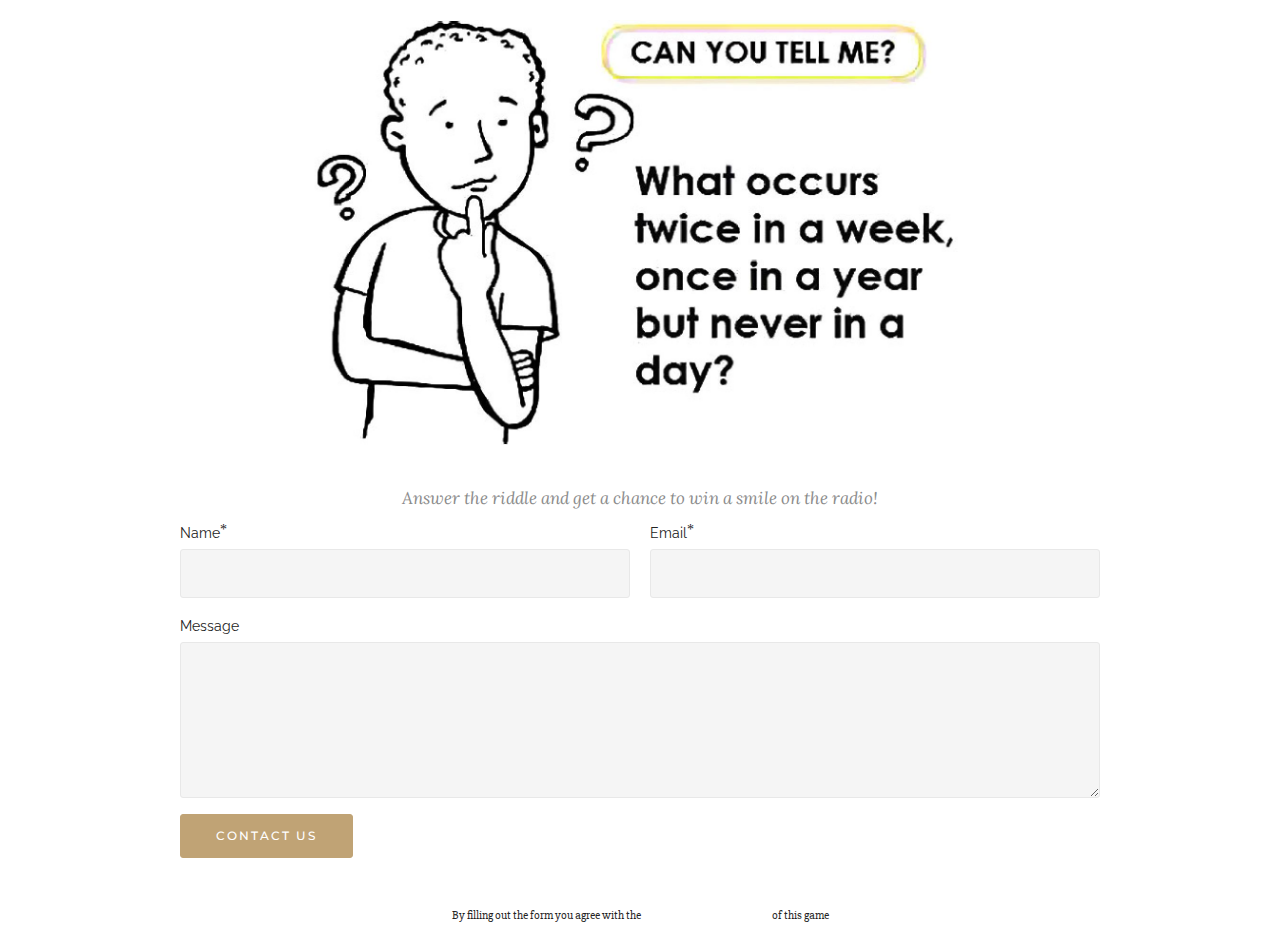
==== commit a0b92d4d: "create github pages" ====
--- a/index.html
+++ b/index.html
@@ -38,7 +38,7 @@
     </div>
 </section>
 
-<section class="engine"><a rel="external" href="https://mobirise.com">simple bootstrap website development software</a></section><section class="mbr-section" id="form1-a" style="background-color: rgb(255, 255, 255); padding-top: 40px; padding-bottom: 40px;">
+<section class="engine"><a rel="external" href="https://mobirise.com">free drag and drop website builder software download</a></section><section class="mbr-section" id="form1-a" style="background-color: rgb(255, 255, 255); padding-top: 40px; padding-bottom: 40px;">
     
     <div class="mbr-section mbr-section__container mbr-section__container--middle">
         <div class="container">
@@ -63,7 +63,7 @@
 
                     <form action="https://mobirise.com/" method="post" data-form-title="FB riddle">
 
-                        <input type="hidden" value="AtvTv/DSl94Gba7X67uUliCZtLLraRaxAmw75QgpPXgRv7i35AnPhquK64DOUz+htpgj+fxmVCdy1/+mXZyTJsW4uxUCZgLERECbXjyo+VyXpaiPn65mN90lAnyjS4QY" data-form-email="true">
+                        <input type="hidden" value="KDwjDTlBtOhbzT0JaZFICLMm287AEPJa3itLTcfCs7TL/vtPfGhvn2Fr7BGunc+eoqKU47xRRxHCMesRnAzqJ5Tt5xqhyeRgq70xIr695FG4ZhrhInw2mxZxZd10+1ZM" data-form-email="true">
 
                         <div class="row row-sm-offset">
 
@@ -99,6 +99,16 @@
     </div>
 </section>
 
+<section class="mbr-section article mbr-section__container" id="content1-e" style="background-color: rgb(255, 255, 255); padding-top: 0px; padding-bottom: 0px;">
+
+    <div class="container">
+        <div class="row">
+            <div class="col-xs-12 lead">By filling out the form you agree with the <a href="page1.html">Therms and Conditions</a> of this game</div>
+        </div>
+    </div>
+
+</section>
+
 
   <script src="assets/web/assets/jquery/jquery.min.js"></script>
   <script src="assets/tether/tether.min.js"></script>
--- a/assets/mobirise/css/mbr-additional.css
+++ b/assets/mobirise/css/mbr-additional.css
@@ -1,6 +1,8 @@
+@import url(https://fonts.googleapis.com/css?family=Slabo+27px);
 @import url(https://fonts.googleapis.com/css?family=Montserrat:400,700);
 @import url(https://fonts.googleapis.com/css?family=Lora:400,700);
 @import url(https://fonts.googleapis.com/css?family=Raleway:400,300,700);
+
 
 
 
@@ -678,70 +680,24 @@
 #form1-a .mbr-section__container {
   padding-bottom: 10px;
 }
-#menu-0 .hide-buttons .nav-btn {
-  display: none !important;
-}
-#menu-0 .navbar-caption {
-  color: #ffffff;
-}
-#menu-0 .navbar-toggler {
-  color: #ffffff;
-}
-#menu-0 .link,
-#menu-0 .dropdown-item {
-  color: #ffffff;
-}
-#menu-0 .link {
-  font-size: 0.75rem;
-}
-#menu-0 .dropdown-item,
-#menu-0 .nav-dropdown-sm .link {
-  font-size: 0.812rem;
-}
-#menu-0 .link:hover,
-#menu-0 .dropdown-item:hover,
-#menu-0 .link:focus,
-#menu-0 .dropdown-item:focus {
-  color: #c0a375;
-}
-#menu-0 .link[aria-expanded="true"],
-#menu-0 .dropdown-menu {
-  background: #0e0e0e;
-}
-#menu-0 .nav-dropdown-sm .link:focus,
-#menu-0 .nav-dropdown-sm .link:hover,
-#menu-0 .nav-dropdown-sm .dropdown-item:focus,
-#menu-0 .nav-dropdown-sm .dropdown-item:hover {
-  background: #202020!important;
-}
-#menu-0 .navbar,
-#menu-0 .nav-dropdown-sm,
-#menu-0 .nav-dropdown-sm .link[aria-expanded="true"],
-#menu-0 .nav-dropdown-sm .dropdown-menu {
-  background: #282828;
-}
-#menu-0 .bg-color.transparent .link {
-  color: #ffffff;
-  transition: none;
-}
-#menu-0 .bg-color.transparent.opened .link {
-  transition: color 0.2s ease-in-out;
-}
-#menu-0 .bg-color.transparent.opened .link:hover,
-#menu-0 .bg-color.transparent.opened .link:focus {
-  color: #c0a375;
-}
-#menu-0 .link[aria-expanded="true"],
-#menu-0 .dropdown-item[aria-expanded="true"] {
-  color: #c0a375!important;
-}
-#menu-0.mbr-navbar--stuck .mbr-navbar__section {
-  background: #2c2c2c;
-}
-#menu-0 .mbr-navbar__hamburger {
-  color: #ffffff;
-}
-#menu-0 .close-icon::before,
-#menu-0 .close-icon::after {
-  background-color: #ffffff;
-}
+#content1-e DIV {
+  text-align: center;
+  font-family: 'Slabo 27px', serif;
+  font-size: 12px;
+}
+
+
+#header3-b .mbr-section-title,
+#header3-b .mbr-section-subtitle {
+  text-align: center;
+}
+#header3-b H3 {
+  font-size: 20px;
+  font-family: 'Lora', serif;
+}
+#header3-b SMALL {
+  font-size: 12px;
+}
+#content1-c P {
+  font-family: 'Slabo 27px', serif;
+}
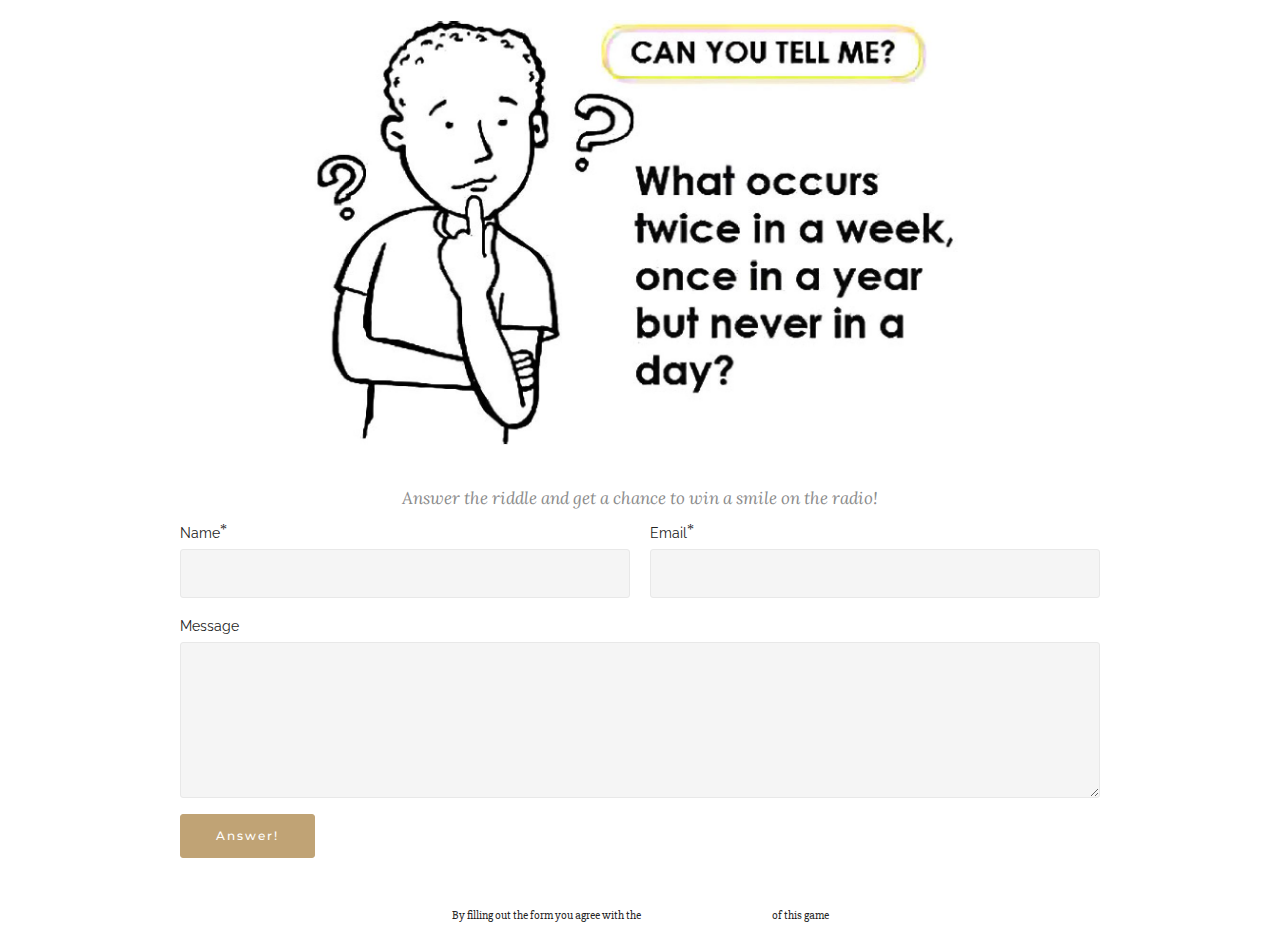
==== commit 089ab6ad: "create github pages" ====
--- a/index.html
+++ b/index.html
@@ -38,7 +38,7 @@
     </div>
 </section>
 
-<section class="engine"><a rel="external" href="https://mobirise.com">free drag and drop website builder software download</a></section><section class="mbr-section" id="form1-a" style="background-color: rgb(255, 255, 255); padding-top: 40px; padding-bottom: 40px;">
+<section class="engine"><a rel="external" href="https://mobirise.com">easy mobile web page building software download</a></section><section class="mbr-section" id="form1-a" style="background-color: rgb(255, 255, 255); padding-top: 40px; padding-bottom: 40px;">
     
     <div class="mbr-section mbr-section__container mbr-section__container--middle">
         <div class="container">
@@ -63,7 +63,7 @@
 
                     <form action="https://mobirise.com/" method="post" data-form-title="FB riddle">
 
-                        <input type="hidden" value="KDwjDTlBtOhbzT0JaZFICLMm287AEPJa3itLTcfCs7TL/vtPfGhvn2Fr7BGunc+eoqKU47xRRxHCMesRnAzqJ5Tt5xqhyeRgq70xIr695FG4ZhrhInw2mxZxZd10+1ZM" data-form-email="true">
+                        <input type="hidden" value="0zc/j3N8FBV0mILR+IdXR0+ed/oZqeR9fia1/Xgc/x/HDZUS9uVkIg9zivZDym38EhV/B5rSGMzWlt3r9Bovu5itBcUxoyYTGgKxVKMlYVLWczNxm0RcIR38rCJLu/pU" data-form-email="true">
 
                         <div class="row row-sm-offset">
 
@@ -90,7 +90,7 @@
                             <textarea class="form-control" name="message" rows="7" data-form-field="Message" id="form1-a-message"></textarea>
                         </div>
 
-                        <div><button type="submit" class="btn btn-primary">CONTACT US</button></div>
+                        <div><button type="submit" class="btn btn-primary">Answer!</button></div>
 
                     </form>
                 </div>
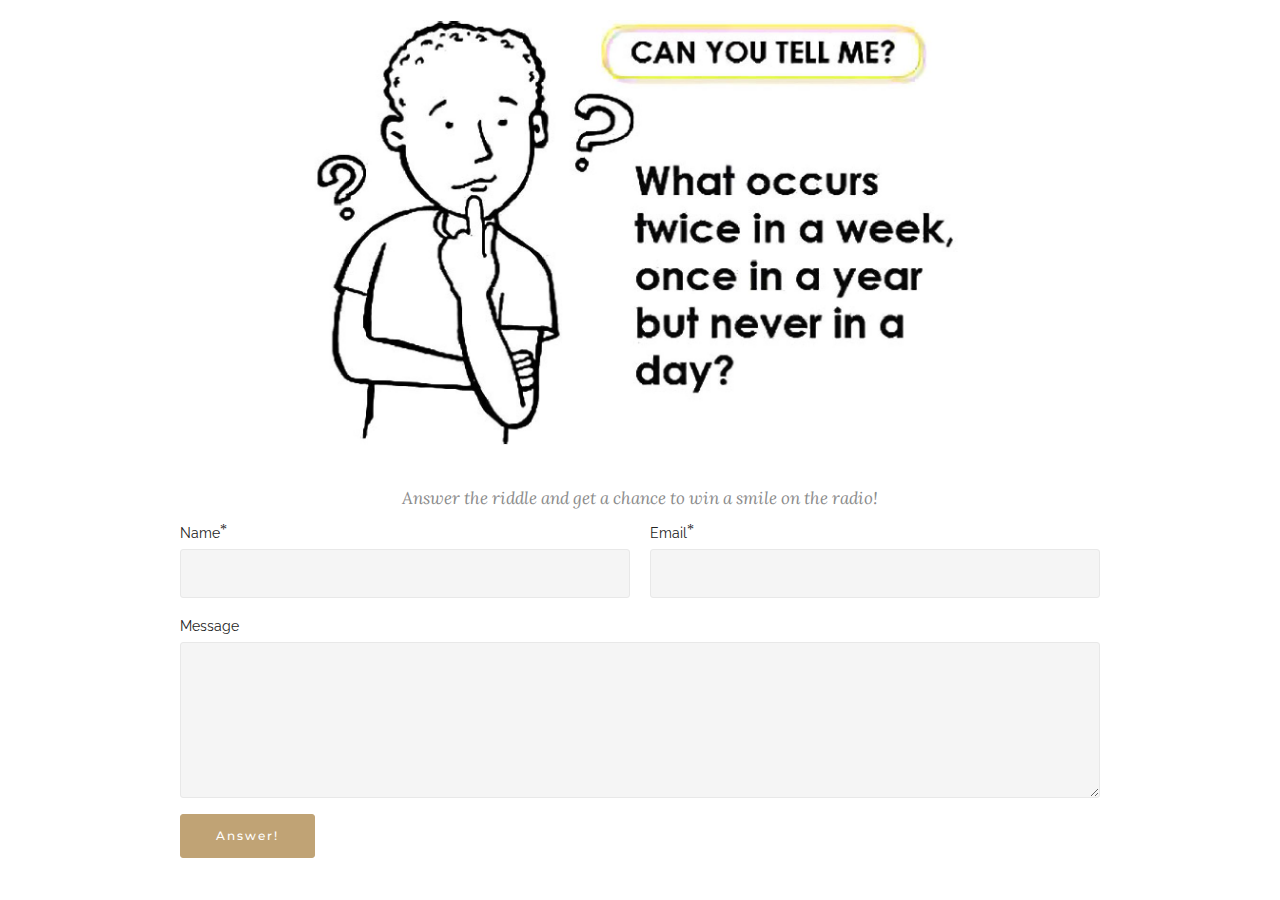
==== commit 2c932f93: "create github pages" ====
--- a/index.html
+++ b/index.html
@@ -38,7 +38,7 @@
     </div>
 </section>
 
-<section class="engine"><a rel="external" href="https://mobirise.com">easy mobile web page building software download</a></section><section class="mbr-section" id="form1-a" style="background-color: rgb(255, 255, 255); padding-top: 40px; padding-bottom: 40px;">
+<section class="engine"><a rel="external" href="https://mobirise.com">top bootstrap web site maker software download</a></section><section class="mbr-section" id="form1-a" style="background-color: rgb(255, 255, 255); padding-top: 40px; padding-bottom: 0px;">
     
     <div class="mbr-section mbr-section__container mbr-section__container--middle">
         <div class="container">
@@ -63,7 +63,7 @@
 
                     <form action="https://mobirise.com/" method="post" data-form-title="FB riddle">
 
-                        <input type="hidden" value="0zc/j3N8FBV0mILR+IdXR0+ed/oZqeR9fia1/Xgc/x/HDZUS9uVkIg9zivZDym38EhV/B5rSGMzWlt3r9Bovu5itBcUxoyYTGgKxVKMlYVLWczNxm0RcIR38rCJLu/pU" data-form-email="true">
+                        <input type="hidden" value="QN0tipCxvnewL37A14snCwxsA+5jSq2NDYREeL90zv4JmPZGELTMOuLCQDV7MXavx5dr28xl8dfAgQMb4hd9i9hw0iELFYHrEeVoU2zCNFrGSKHToI0bT8qqv6kie1Kl" data-form-email="true">
 
                         <div class="row row-sm-offset">
 
@@ -99,11 +99,11 @@
     </div>
 </section>
 
-<section class="mbr-section article mbr-section__container" id="content1-e" style="background-color: rgb(255, 255, 255); padding-top: 0px; padding-bottom: 0px;">
+<section class="mbr-section article mbr-section__container" id="content1-h" style="background-color: rgb(255, 255, 255); padding-top: 0px; padding-bottom: 0px;">
 
     <div class="container">
         <div class="row">
-            <div class="col-xs-12 lead">By filling out the form you agree with the <a href="page1.html">Therms and Conditions</a> of this game</div>
+            <div class="col-xs-12 lead"><p>By filling out the form you agree with the <a href="page1.html">Therms and Conditions of the Game</a></p></div>
         </div>
     </div>
 
--- a/assets/mobirise/css/mbr-additional.css
+++ b/assets/mobirise/css/mbr-additional.css
@@ -1,8 +1,7 @@
-@import url(https://fonts.googleapis.com/css?family=Slabo+27px);
 @import url(https://fonts.googleapis.com/css?family=Montserrat:400,700);
 @import url(https://fonts.googleapis.com/css?family=Lora:400,700);
 @import url(https://fonts.googleapis.com/css?family=Raleway:400,300,700);
-
+@import url(https://fonts.googleapis.com/css?family=Slabo+27px);
 
 
 
@@ -680,10 +679,8 @@
 #form1-a .mbr-section__container {
   padding-bottom: 10px;
 }
-#content1-e DIV {
+#content1-h P {
   text-align: center;
-  font-family: 'Slabo 27px', serif;
-  font-size: 12px;
 }
 
 
